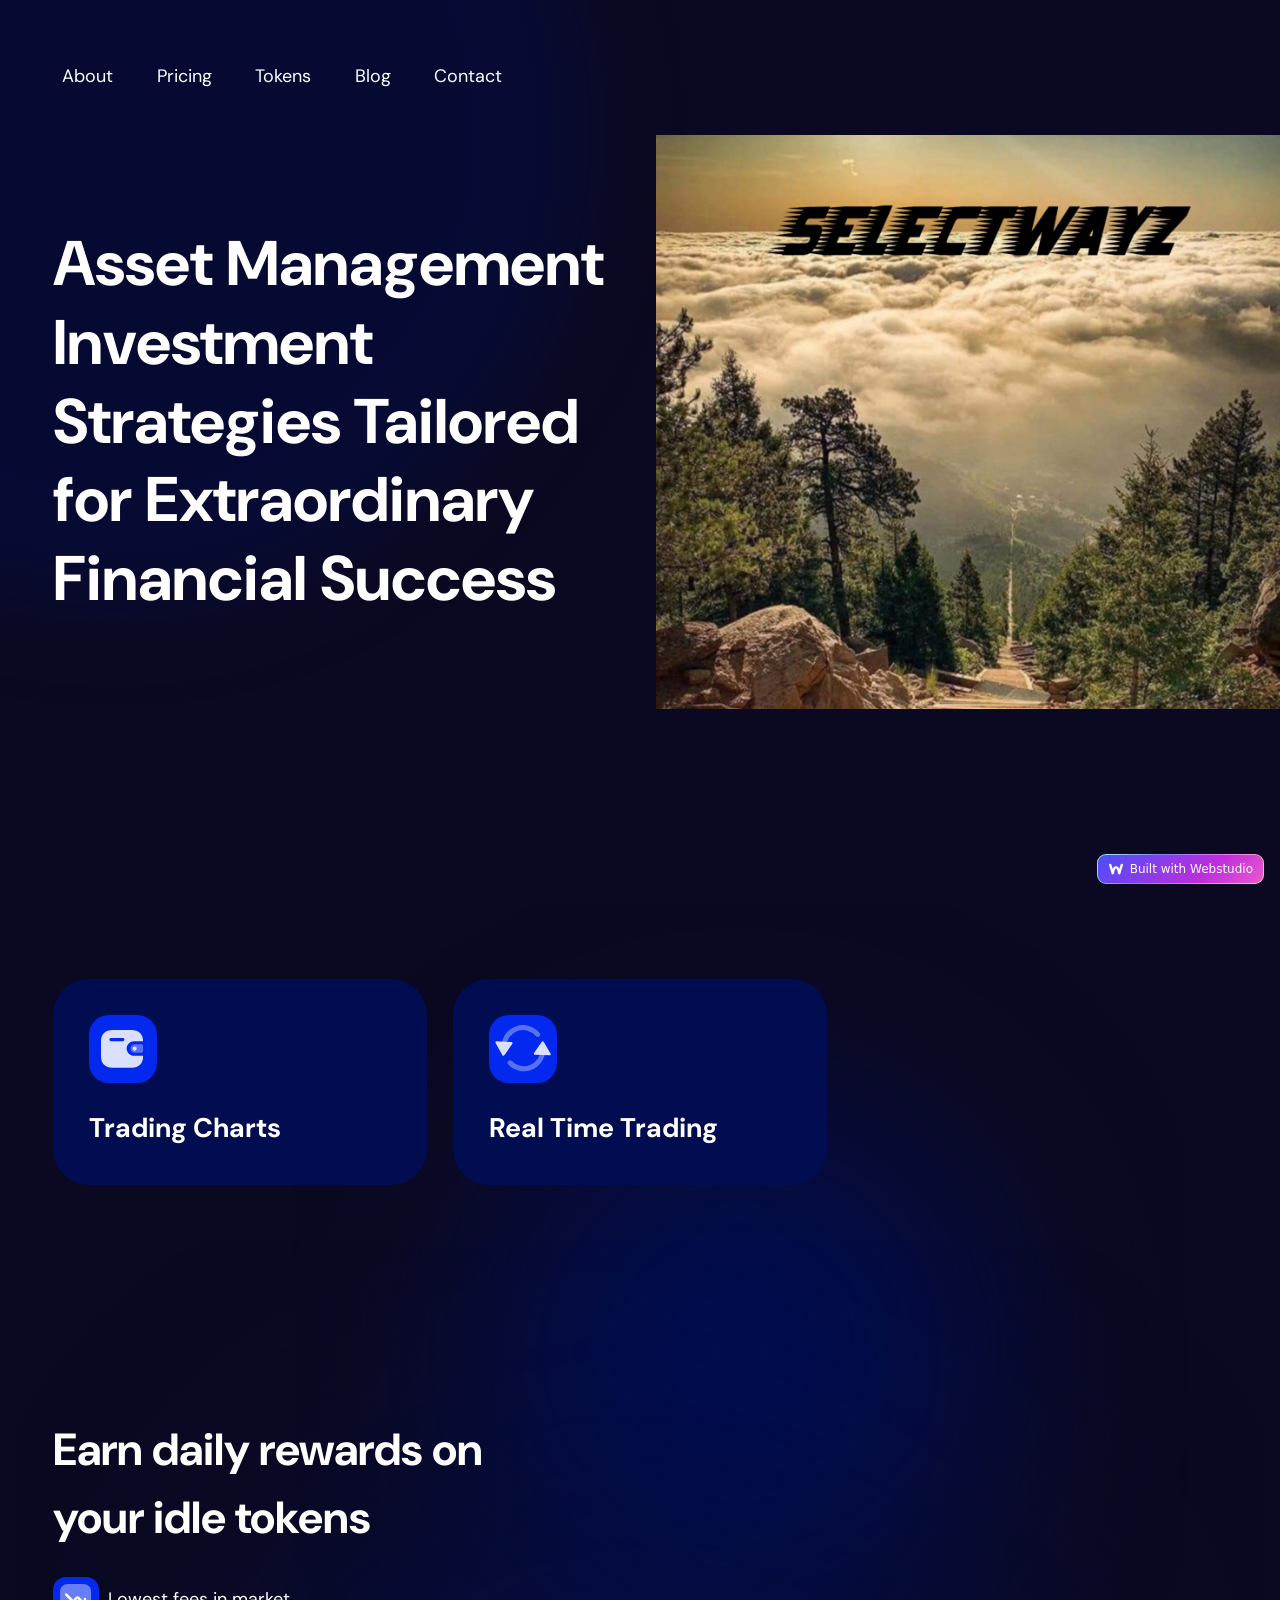
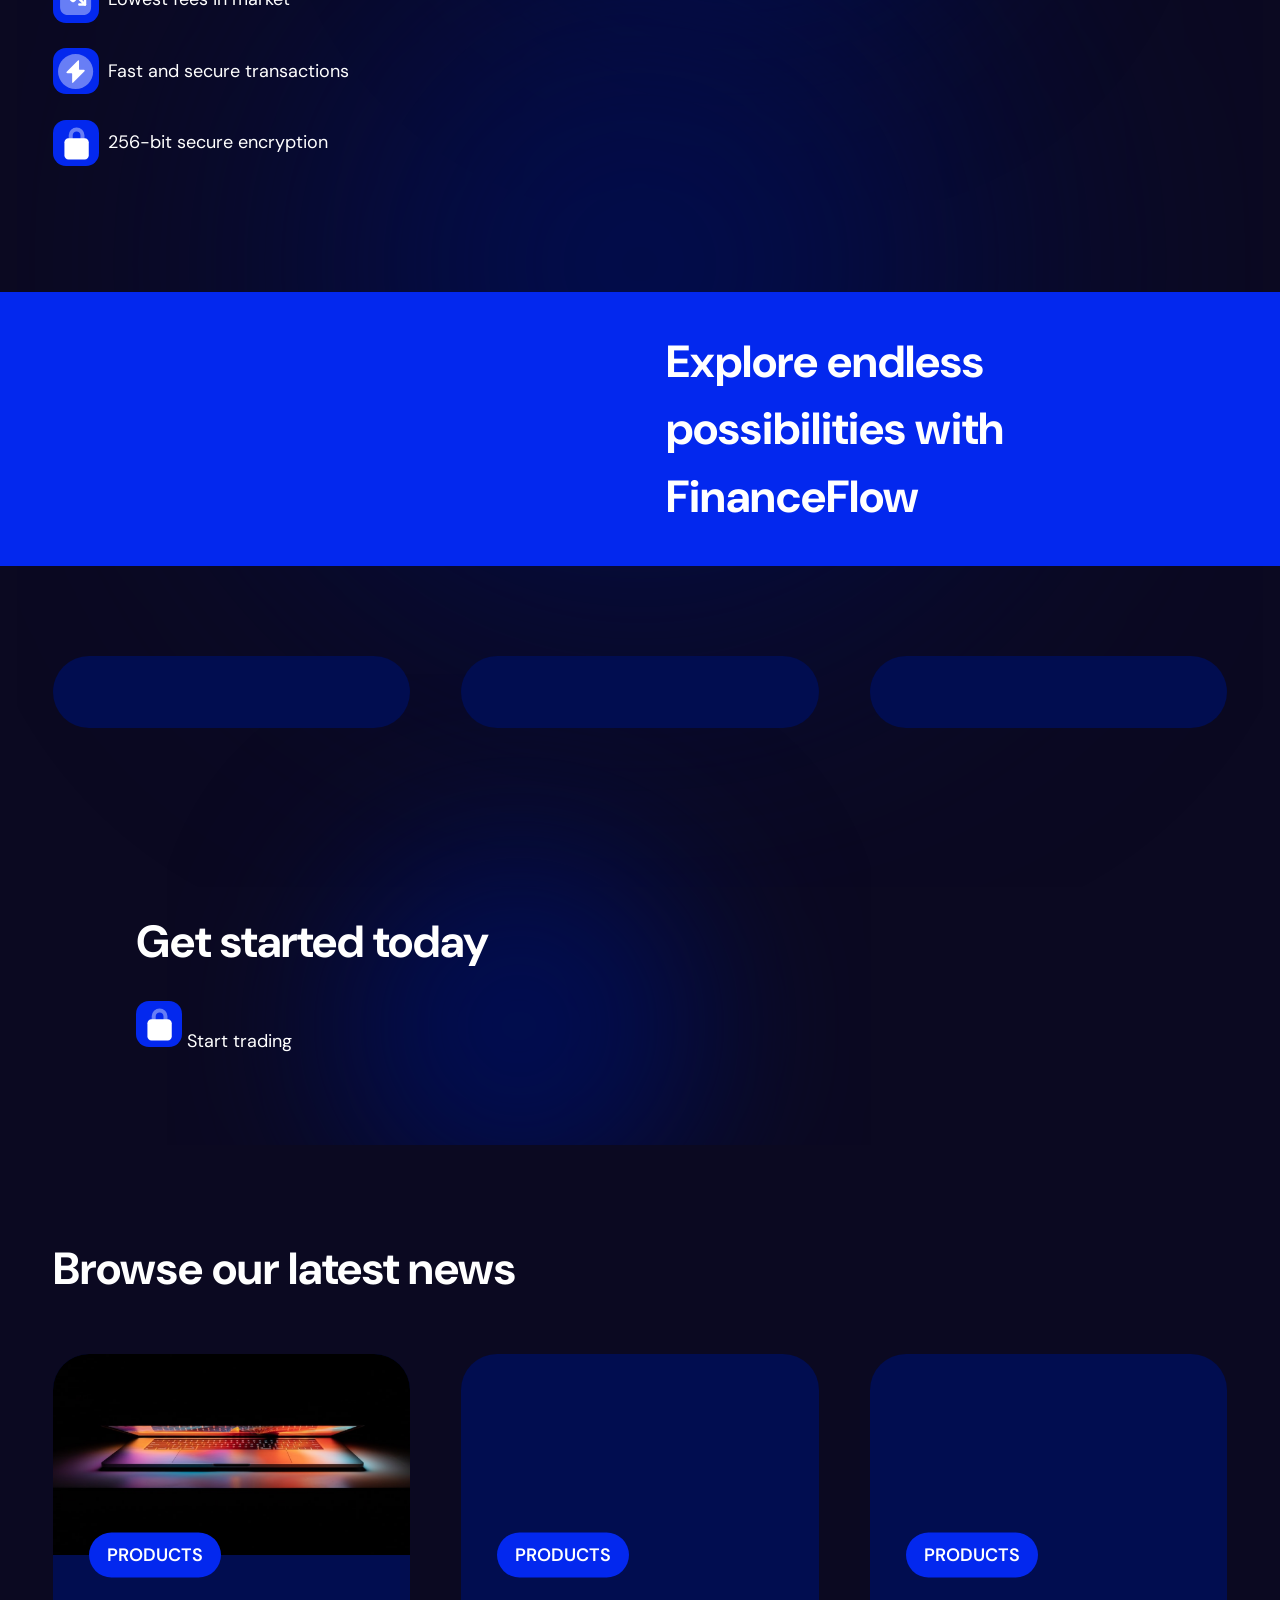
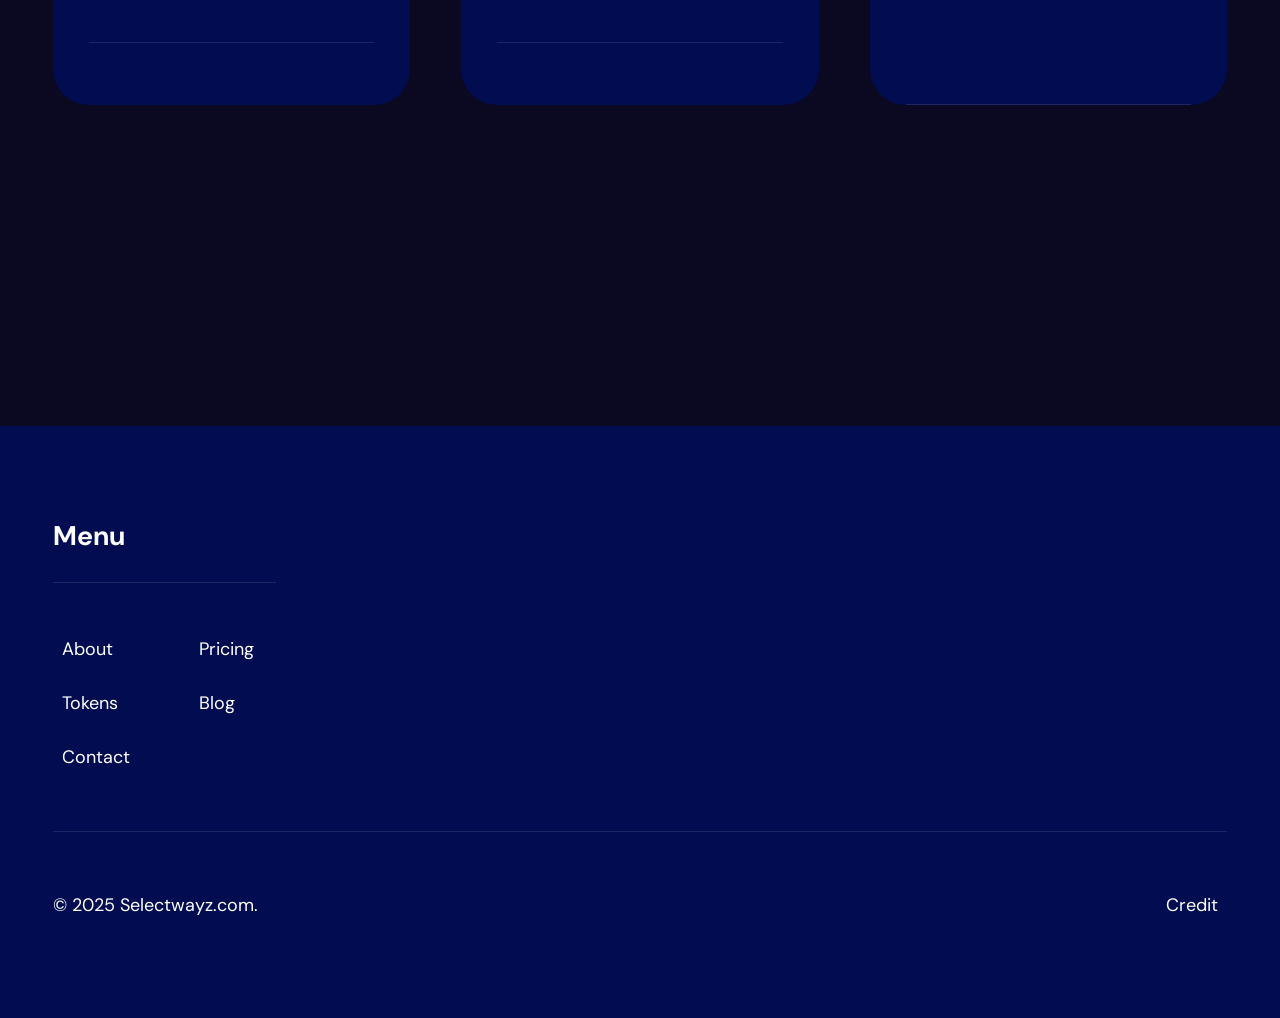
==== index.html @ 15d9f874 "Add files via upload" ====
<!DOCTYPE html>
<html lang="en-US" data-ws-project="11286df6-979b-40f0-b985-33f8c561d238" data-ws-last-published="2025-09-09T21:58:08.288Z"><head><link rel="stylesheet" type="text/css" href="/assets/static/app_generated_index-6937cd5a.BiU6qYso.css"><meta charSet="UTF-8"/><meta name="viewport" content="width=device-width,initial-scale=1"/><meta property="og:url" content="https://url/"/><title>Home</title><meta property="og:title" content="Home"/><meta name="description" content="Lorem ipsum dolor sit amet, consectetur adipiscing elit. Fugiat nulla suspendisse tortor aenean dis placerat."/><meta property="og:description" content="Lorem ipsum dolor sit amet, consectetur adipiscing elit. Fugiat nulla suspendisse tortor aenean dis placerat."/><meta property="og:type" content="website"/><meta property="og:image"/><meta property="twitter:card" content="summary_large_image"/><link rel="icon" href="/assets/logo_r1qaJQiri6sK3rPyq-Sar.svg"/><link rel="preload" href="/assets/DMSans-VariableFont_opsz_wght__6AYEf42h6baL3cdAc77f.ttf" as="font" crossorigin="anonymous"/><link rel="preload" href="/assets/Group_kCTIep--Fowuzx8m9sVEU.svg" as="image"/><link rel="preload" href="/assets/bg-top-left_iDPdUzP3CXomJM1M8FrN6.svg" as="image"/></head><body class="w-body"><div class="w-box c1yh769p cnu4kgu crv1a4t cbrrmm8 cuo9dm5 c5egcmi c1xzir7e"><div style="display:contents"><div style="display:contents"><div class="w-html-embed"><style>
  /* So we don't need to add a token to every paragraph to remove margin. */
  p {
    margin: 0;
  }

  li::marker {
    color: var(--foreground-accent);
  }
</style></div><div class="w-html-embed"><style>
:root {
  --ani-duration: var(--duration-default, .2s);
  --ani-delay: 0s;
  --ani-slide-offset: 20%;
  --ani-zoom-in-scale: 1;
  --ani-zoom-out-scale: .85;
  --ani-flip-rotate: 30deg;
  --ani-easing: var(--easing-default, ease);
  --ani-fill-mode: forwards;
}
[data-ani]:not([data-ani-children]),[data-ani-children]:not([data-ani-progress])>*{animation-duration:var(--ani-duration);animation-delay:var(--ani-delay);animation-timing-function:var(--ani-easing);animation-fill-mode:var(--ani-fill-mode);opacity:0}[data-ani-progress]:not([data-ani-children]),[data-ani-children]:not([data-ani])>*{transition-property:opacity,transform;transition-duration:var(--ani-duration);transition-timing-function:var(--ani-easing);opacity:0}
@keyframes fadeIn{from{opacity:0}
to{opacity:1}}
@keyframes fadeOut{from{opacity:1}
to{opacity:0}}[data-ani-children][data-ani='fade']>.in,[data-ani='fade']:where(.in:not([data-state]),[data-state$='open'],[data-state='active']){animation-name:fadeIn}[data-ani-children][data-ani='fade']>.out,[data-ani='fade']:where(.out:not([data-state]),[data-state='closed'],[data-state='inactive']){animation-name:fadeOut}
@keyframes slideIn{from{opacity:0;translate:var(--ani-slide-transform)}
to{opacity:1;translate:none}}
@keyframes slideOut{from{opacity:1;translate:none}
to{opacity:0;translate:var(--ani-slide-transform)}}[data-ani-children][data-ani|='slide']>.in,[data-ani|='slide']:where(.in:not([data-state]),[data-state$='open'],[data-state='active']){animation-name:slideIn}[data-ani-children][data-ani|='slide']>.out,[data-ani|='slide']:where(.out:not([data-state]),[data-state='closed'],[data-state='inactive']){animation-name:slideOut}[data-ani='slide-up']{--ani-slide-transform:0 var(--ani-slide-offset)}[data-ani='slide-down']{--ani-slide-transform:0 calc(-1*var(--ani-slide-offset))}[data-ani='slide-left']{--ani-slide-transform:var(--ani-slide-offset)}[data-ani='slide-right']{--ani-slide-transform:calc(-1*var(--ani-slide-offset))}
@keyframes zoomIn{from{opacity:0;scale:var(--ani-zoom-out-scale)}
to{opacity:1;scale:1}}
@keyframes zoomOut{from{opacity:1;scale:1}
to{opacity:0;scale:var(--ani-zoom-in-scale)}}[data-ani-children][data-ani='zoom']>.in,[data-ani|='zoom']:where(.in:not([data-state]),[data-state$='open'],[data-state='active']){animation-name:zoomIn}[data-ani-children][data-ani='zoom']>.out,[data-ani|='zoom']:where(.out:not([data-state]),[data-state='closed'],[data-state='inactive']){animation-name:zoomOut}[data-ani-children][data-ani-progress='zoom']>*,[data-ani-progress='zoom']:not([data-ani-children]){transform:scale(var(--ani-zoom-out-scale))}
@keyframes flipInY{from{rotate:y var(--ani-flip-rotate);perspective:2000px;opacity:0}
to{rotate:y 0;opacity:1}}
@keyframes flipOutY{from{rotate:y 0;opacity:1}
to{perspective:2000px;rotate:y var(--ani-flip-rotate);opacity:0}}
@keyframes flipInX{from{perspective:2000px;rotate:x var(--ani-flip-rotate);opacity:0}
to{rotate:x 0;opacity:1}}
@keyframes flipOutX{from{rotate:x 0;opacity:1}
to{perspective:2000px;rotate:x var(--ani-flip-rotate);opacity:0}}[data-ani-children][data-ani='flip-y']>.in,[data-ani='flip-y']:where(.in:not([data-state]),[data-state$='open'],[data-state='active']){animation-name:flipInY}[data-ani-children][data-ani='flip-x']>.in,[data-ani='flip-x']:where(.in:not([data-state]),[data-state$='open'],[data-state='active']){animation-name:flipInX}[data-ani-children][data-ani='flip-y']>.out,[data-ani='flip-y']:where(.out:not([data-state]),[data-state='closed'],[data-state='inactive']){animation-name:flipOutY}[data-ani-children][data-ani='flip-x']>.out,[data-ani='flip-x']:where(.out:not([data-state]),[data-state='closed'],[data-state='inactive']){animation-name:flipOutX}
@keyframes expandDown{from{height:0}
to{height:var(--newHeight)}}
@keyframes expandUp{from{height:var(--newHeight)}
to{height:0}}[data-ani='expand'],[data-ani='expand'][data-state='open'],[data-ani='expand'].in{--newHeight:var(--custom-height,var(--radix-accordion-content-height,var(--radix-collapsible-content-height,100%)));overflow:hidden;opacity:1}[data-ani-children][data-ani='expand']>.in,[data-ani='expand']:where(.in:not([data-state]),[data-state$='open'],[data-state='active']){animation:expandDown var(--ani-duration)var(--ani-easing)}[data-ani-children][data-ani='expand']>.out,[data-ani='expand']:where(.out:not([data-state]),[data-state='closed'],[data-state='inactive']){animation:expandUp var(--ani-duration)var(--ani-easing)}
@media(prefers-reduced-motion:reduce){[data-ani]:not([data-ani-children]),[data-ani-progress]:not([data-ani-children]),[data-ani-children]>*{opacity:1;transform:none;animation:none;rotate:none;scale:none;translate:none}}
</style></div><header class="w-box c1357293 c9jnjeu czr2pxy c155uc7w cry9bxc c1lxiyww c1qyy4dh c18v2pa2 c1z0l37u c1ml0hr7 c15hexcm"><div class="w-box cry9bxc c1qyy4dh c1wt8a7g c1s46o9r cdczzub c16a1k66 c1ksohct"><div style="display:contents"><div style="display:contents"></div></div><nav class="w-box cc3dq2t"><div style="display:contents"><div style="display:contents"><ul class="w-list c34dwh1 c1y6imu0 c1cn3fw9 cry9bxc c1z0l37u c1ml0hr7 c1e2b3ev ctf8nym c3v2c40 c174sw29 c1rstvfo c10x096o c1565yj9 c1cpmdss"><li class="w-list-item"><a href="/about" class="w-link cnrz8fp csru8nn ch11gwv c1md20bl c1e892th c1qyy4dh ct02u4h c1e7helk c1l0vha7 csyy8v5 c1bc2i7x c17r8x7j c135vpv5 c1knsirz cl60rel c1ib9cr2 c12mjb61 c16ndgv7 c1tplt1u">About</a></li><li class="w-list-item"><a href="/pricing" class="w-link cnrz8fp csru8nn ch11gwv c1md20bl c1e892th c1qyy4dh ct02u4h c1e7helk c1l0vha7 csyy8v5 c1bc2i7x c17r8x7j c135vpv5 c1knsirz cl60rel c1ib9cr2 c12mjb61 c16ndgv7 c1tplt1u">Pricing</a></li><li class="w-list-item"><a href="/tokens" class="w-link cnrz8fp csru8nn ch11gwv c1md20bl c1e892th c1qyy4dh ct02u4h c1e7helk c1l0vha7 csyy8v5 c1bc2i7x c17r8x7j c135vpv5 c1knsirz cl60rel c1ib9cr2 c12mjb61 c16ndgv7 c1tplt1u">Tokens</a></li><li class="w-list-item"><a href="/blog" class="w-link cnrz8fp csru8nn ch11gwv c1md20bl c1e892th c1qyy4dh ct02u4h c1e7helk c1l0vha7 csyy8v5 c1bc2i7x c17r8x7j c135vpv5 c1knsirz cl60rel c1ib9cr2 c12mjb61 c16ndgv7 c1tplt1u">Blog</a></li><li class="w-list-item"><a href="/contact" class="w-link cnrz8fp csru8nn ch11gwv c1md20bl c1e892th c1qyy4dh ct02u4h c1e7helk c1l0vha7 csyy8v5 c1bc2i7x c17r8x7j c135vpv5 c1knsirz cl60rel c1ib9cr2 c12mjb61 c16ndgv7 c1tplt1u">Contact</a></li></ul></div></div></nav></div></header></div></div><main class="w-box"><section class="w-box cna0hdz c1mzb2kd cdtylqg chmjof8 cavd3zn"><div class="w-box c1357293 c9jnjeu c11gzs80 c1fd0kk1 czr2pxy c155uc7w copqmak c1lfjoq7 c1vrexag c1wt8a7g ceu66s9 c1cdc69r c109i5bh co2qwzx cavd3zn cx6c9kw c174sw29 cvf6exy"><img alt="" width="1474" height="1474" src="/assets/selectwayz_geBzMLE6SqhxD-SrnuSrl.png" class="w-image cdwd3jx c1u3iqu9 coipioj c7uhlu c7oq1d0 cuf9c1i c1o373d6 c1gjpn04 c1dnch4g c1482uel cqtg27u" sizes="100vw" srcSet="/assets/selectwayz_geBzMLE6SqhxD-SrnuSrl.png 16w, /assets/selectwayz_geBzMLE6SqhxD-SrnuSrl.png 32w, /assets/selectwayz_geBzMLE6SqhxD-SrnuSrl.png 48w, /assets/selectwayz_geBzMLE6SqhxD-SrnuSrl.png 64w, /assets/selectwayz_geBzMLE6SqhxD-SrnuSrl.png 96w, /assets/selectwayz_geBzMLE6SqhxD-SrnuSrl.png 128w, /assets/selectwayz_geBzMLE6SqhxD-SrnuSrl.png 256w, /assets/selectwayz_geBzMLE6SqhxD-SrnuSrl.png 384w, /assets/selectwayz_geBzMLE6SqhxD-SrnuSrl.png 640w, /assets/selectwayz_geBzMLE6SqhxD-SrnuSrl.png 750w, /assets/selectwayz_geBzMLE6SqhxD-SrnuSrl.png 828w, /assets/selectwayz_geBzMLE6SqhxD-SrnuSrl.png 1080w, /assets/selectwayz_geBzMLE6SqhxD-SrnuSrl.png 1200w, /assets/selectwayz_geBzMLE6SqhxD-SrnuSrl.png 1920w, /assets/selectwayz_geBzMLE6SqhxD-SrnuSrl.png 2048w, /assets/selectwayz_geBzMLE6SqhxD-SrnuSrl.png 3840w" decoding="async" loading="lazy"/><div class="w-box cry9bxc c1lfjoq7 c1s46o9r cdczzub c16xs6ny ct02u4h"><div class="w-box cry9bxc c1lfjoq7 c1z0l37u c1ml0hr7"><h1 class="w-heading c11nr3ex c11dowh9 c32myit cwrra4i cg5i74l c10r87ok c1dhz37v c141ap1f">Asset Management Investment Strategies Tailored for Extraordinary Financial Success</h1></div></div><div class="w-box"></div></div></section><section class="w-box cna0hdz c1mzb2kd"></section><section class="w-box cna0hdz c1mzb2kd"><div class="w-box c1357293 c9jnjeu c11gzs80 c1fd0kk1 czr2pxy c155uc7w cry9bxc c1lfjoq7 c1778y6x c1wt8a7g c1s46o9r cdczzub cavd3zn"><img alt="" width="1282" height="1282" src="/assets/bg-circle-full-dark_4JkvxuV5WnVfe1KJdFZA7.svg" class="w-image cdwd3jx c5xg3qf c19enfhc c1u3iqu9 cz3mbmv c1o373d6 c1dnch4g cfk9cie c1482uel cqtg27u" sizes="100vw" srcSet="/assets/bg-circle-full-dark_4JkvxuV5WnVfe1KJdFZA7.svg 16w, /assets/bg-circle-full-dark_4JkvxuV5WnVfe1KJdFZA7.svg 32w, /assets/bg-circle-full-dark_4JkvxuV5WnVfe1KJdFZA7.svg 48w, /assets/bg-circle-full-dark_4JkvxuV5WnVfe1KJdFZA7.svg 64w, /assets/bg-circle-full-dark_4JkvxuV5WnVfe1KJdFZA7.svg 96w, /assets/bg-circle-full-dark_4JkvxuV5WnVfe1KJdFZA7.svg 128w, /assets/bg-circle-full-dark_4JkvxuV5WnVfe1KJdFZA7.svg 256w, /assets/bg-circle-full-dark_4JkvxuV5WnVfe1KJdFZA7.svg 384w, /assets/bg-circle-full-dark_4JkvxuV5WnVfe1KJdFZA7.svg 640w, /assets/bg-circle-full-dark_4JkvxuV5WnVfe1KJdFZA7.svg 750w, /assets/bg-circle-full-dark_4JkvxuV5WnVfe1KJdFZA7.svg 828w, /assets/bg-circle-full-dark_4JkvxuV5WnVfe1KJdFZA7.svg 1080w, /assets/bg-circle-full-dark_4JkvxuV5WnVfe1KJdFZA7.svg 1200w, /assets/bg-circle-full-dark_4JkvxuV5WnVfe1KJdFZA7.svg 1920w, /assets/bg-circle-full-dark_4JkvxuV5WnVfe1KJdFZA7.svg 2048w, /assets/bg-circle-full-dark_4JkvxuV5WnVfe1KJdFZA7.svg 3840w" decoding="async" loading="lazy"/><div class="w-box copqmak c10zkoym cejtdrx co2qwzx c1vrexag ct8c5y2 cx6c9kw c174sw29 c1ciuywf"><div class="w-box cry9bxc c1lfjoq7 c18v2pa2 c1z0l37u c1ml0hr7 cgl7u82 crlid6h caoqbwa c1aguln c1trky77 c15hexcm"><div class="w-box cry9bxc c1lfjoq7 c1z0l37u c1ml0hr7"><div class="w-html-embed"><svg width="68" height="68" viewBox="0 0 68 68" fill="none" xmlns="http://www.w3.org/2000/svg">
<rect width="68" height="68" rx="20" fill="#0328EE"></rect>
<g opacity="0.84992" clip-path="url(#clip0_2_543)">
<path fill-rule="evenodd" clip-rule="evenodd" d="M54.0855 26.1618H45.173C41.0255 26.1691 37.6655 29.4375 37.658 33.472C37.6524 37.5156 41.0161 40.7985 45.173 40.804H54.093V41.4464C54.093 48.5 49.807 52.6709 42.5539 52.6709H23.541C16.286 52.6709 12 48.5 12 41.4464V26.0836C12 19.03 16.286 14.8754 23.541 14.8754H42.5464C49.7995 14.8754 54.0855 19.03 54.0855 26.0836V26.1618ZM21.9751 26.1454H33.8454H33.8528H33.8678C34.7565 26.1418 35.4748 25.4374 35.4711 24.5712C35.4673 23.7068 34.7414 23.008 33.8528 23.0116H21.9751C21.0921 23.0153 20.3756 23.7123 20.3719 24.5731C20.3681 25.4374 21.0865 26.1418 21.9751 26.1454Z" fill="white"></path>
<path opacity="0.4" d="M41.5438 34.3961C41.984 36.3934 43.7392 37.7986 45.7431 37.7621H52.583C53.4167 37.7621 54.0931 37.0732 54.0931 36.2216V30.906C54.0912 30.0563 53.4167 29.3656 52.583 29.3638H45.582C43.3026 29.3711 41.4616 31.2587 41.4652 33.5848C41.4652 33.8572 41.492 34.1294 41.5438 34.3961Z" fill="white"></path>
<path d="M45.6742 35.6629C46.8365 35.6629 47.7788 34.7228 47.7788 33.5631C47.7788 32.4035 46.8365 31.4634 45.6742 31.4634C44.5118 31.4634 43.5695 32.4035 43.5695 33.5631C43.5695 34.7228 44.5118 35.6629 45.6742 35.6629Z" fill="white"></path>
</g>
<defs>
<clipPath id="clip0_2_543">
<rect width="43" height="39" fill="white" transform="translate(12 14)"></rect>
</clipPath>
</defs>
</svg>
</div><h3 class="w-heading cuoke4w c11dowh9 c32myit cwrra4i c12y6bqh">Trading Charts</h3></div></div><div class="w-box cry9bxc c1lfjoq7 c18v2pa2 c1z0l37u c1ml0hr7 cgl7u82 crlid6h caoqbwa c1aguln c1trky77 c15hexcm"><div class="w-box cry9bxc c1lfjoq7 c1z0l37u c1ml0hr7"><div class="w-html-embed"><svg width="68" height="68" viewBox="0 0 68 68" fill="none" xmlns="http://www.w3.org/2000/svg">
<rect width="68" height="68" rx="20" fill="#0328EE"></rect>
<g opacity="0.84992">
<path d="M48.6973 19.5031C46.2007 16.491 42.8316 14.3197 39.05 13.2855C35.2685 12.2514 31.2586 12.4048 27.5677 13.7249C23.877 15.045 20.6851 17.4674 18.4278 20.6614C16.1705 23.8556 14.9579 27.6656 14.9554 31.5716V36.7537" stroke="white" stroke-opacity="0.4" stroke-width="4.92496" stroke-linecap="round" stroke-linejoin="round"></path>
<path d="M21.0117 47.7568C23.6299 50.5201 27.0206 52.4369 30.7448 53.259C34.4691 54.0811 38.3554 53.7707 41.9005 52.368C45.4455 50.9651 48.4862 48.5346 50.6288 45.3911C52.7713 42.2475 53.9172 38.5357 53.9178 34.7361V31.286" stroke="white" stroke-opacity="0.4" stroke-width="4.92496" stroke-linecap="round" stroke-linejoin="round"></path>
<path d="M23.5805 28.2664C23.5696 28.4742 23.5007 28.676 23.3779 28.8512L15.3067 40.2401C15.0841 40.5529 14.7176 40.7317 14.3332 40.7116C13.9487 40.6916 13.603 40.4755 13.4144 40.1413L6.58263 27.9744C6.38463 27.6204 6.39402 27.1863 6.61085 26.8419C6.82627 26.496 7.21182 26.2958 7.61858 26.3171L22.5215 27.095C22.9283 27.1163 23.2908 27.3554 23.4687 27.7219C23.5537 27.8945 23.5902 28.0824 23.5805 28.2664Z" fill="white"></path>
<path d="M44.8516 38.6356C44.8588 38.4304 44.9233 38.2301 45.0414 38.0553L52.8076 26.6804C53.0219 26.3679 53.3804 26.1852 53.7599 26.1984C54.1396 26.2116 54.4844 26.4187 54.6762 26.7453L61.6269 38.6321C61.8284 38.9781 61.8267 39.4065 61.6186 39.75C61.4121 40.095 61.0352 40.299 60.6335 40.285L45.9167 39.7731C45.515 39.7592 45.1532 39.5294 44.9714 39.1709C44.8845 39.0021 44.8452 38.8173 44.8516 38.6356Z" fill="white"></path>
</g>
</svg>
</div><h3 class="w-heading cuoke4w c11dowh9 c32myit cwrra4i c12y6bqh">Real Time Trading</h3></div></div></div><div style="display:block"></div></div></section><section class="w-box cna0hdz c1mzb2kd"><div class="w-box c1357293 c9jnjeu c11gzs80 c1fd0kk1 czr2pxy c155uc7w copqmak c1lfjoq7 c1qyy4dh c1wt8a7g cxjshtx c1cdc69r c1f64byh cstj0zg cavd3zn cx6c9kw c174sw29"><img alt="&quot;&quot;" width="1282" height="1282" src="/assets/bg-circle-full-dark_4JkvxuV5WnVfe1KJdFZA7.svg" class="w-image cdwd3jx c3qqn98 c1u3iqu9 cc3dq2t" sizes="100vw" srcSet="/assets/bg-circle-full-dark_4JkvxuV5WnVfe1KJdFZA7.svg 16w, /assets/bg-circle-full-dark_4JkvxuV5WnVfe1KJdFZA7.svg 32w, /assets/bg-circle-full-dark_4JkvxuV5WnVfe1KJdFZA7.svg 48w, /assets/bg-circle-full-dark_4JkvxuV5WnVfe1KJdFZA7.svg 64w, /assets/bg-circle-full-dark_4JkvxuV5WnVfe1KJdFZA7.svg 96w, /assets/bg-circle-full-dark_4JkvxuV5WnVfe1KJdFZA7.svg 128w, /assets/bg-circle-full-dark_4JkvxuV5WnVfe1KJdFZA7.svg 256w, /assets/bg-circle-full-dark_4JkvxuV5WnVfe1KJdFZA7.svg 384w, /assets/bg-circle-full-dark_4JkvxuV5WnVfe1KJdFZA7.svg 640w, /assets/bg-circle-full-dark_4JkvxuV5WnVfe1KJdFZA7.svg 750w, /assets/bg-circle-full-dark_4JkvxuV5WnVfe1KJdFZA7.svg 828w, /assets/bg-circle-full-dark_4JkvxuV5WnVfe1KJdFZA7.svg 1080w, /assets/bg-circle-full-dark_4JkvxuV5WnVfe1KJdFZA7.svg 1200w, /assets/bg-circle-full-dark_4JkvxuV5WnVfe1KJdFZA7.svg 1920w, /assets/bg-circle-full-dark_4JkvxuV5WnVfe1KJdFZA7.svg 2048w, /assets/bg-circle-full-dark_4JkvxuV5WnVfe1KJdFZA7.svg 3840w" decoding="async" loading="lazy"/><div class="w-box cry9bxc c1lfjoq7 c1z0l37u c1ml0hr7"><h2 class="w-heading c1dxq9cf c11dowh9 c32myit cwrra4i c12y6bqh">Earn daily rewards on your idle tokens</h2><div class="w-box cejtdrx cry9bxc c1lfjoq7 c10zkoym ct8c5y2"><div class="w-box cry9bxc c1qyy4dh c1wt8a7g cn6056e c1117wcl"><div class="w-html-embed"><svg width="46" height="46" viewBox="0 0 46 46" fill="none" xmlns="http://www.w3.org/2000/svg">
<rect width="46" height="46" rx="13" fill="#0328EE"></rect>
<g clip-path="url(#clip0_2_579)">
<path opacity="0.4" d="M29.8492 7H15.3484C10.0641 7 7.07007 9.99399 7.07007 15.2783V29.7654C7.07007 35.0497 10.0641 38.0437 15.3484 38.0437H29.8492C35.1336 38.0437 38.1138 35.0497 38.1138 29.7654V15.2783C38.1138 9.99399 35.1336 7 29.8492 7Z" fill="white"></path>
<path d="M31.9976 21.8948V27.5382H26.3542" stroke="white" stroke-width="2.5" stroke-linecap="round" stroke-linejoin="round"></path>
<path d="M31.9976 27.5381L25.3601 20.9006C25.2436 20.7841 25.1054 20.6916 24.9532 20.6285C24.801 20.5655 24.6378 20.533 24.4731 20.533C24.3083 20.533 24.1452 20.5655 23.993 20.6285C23.8407 20.6916 23.7025 20.7841 23.586 20.9006L20.9708 23.5158C20.8543 23.6323 20.7161 23.7248 20.5639 23.7878C20.4117 23.8509 20.2485 23.8834 20.0838 23.8834C19.919 23.8834 19.7559 23.8509 19.6037 23.7878C19.4514 23.7248 19.3132 23.6323 19.1967 23.5158L13.1863 17.5054" stroke="white" stroke-width="2.5" stroke-linecap="round" stroke-linejoin="round"></path>
</g>
<defs>
<clipPath id="clip0_2_579">
<rect width="32" height="32" fill="white" transform="translate(7 7)"></rect>
</clipPath>
</defs>
</svg>
</div><p class="w-paragraph">Lowest fees in market</p></div><div class="w-box cry9bxc c1qyy4dh c1wt8a7g cn6056e c1117wcl"><div class="w-html-embed"><svg width="46" height="46" viewBox="0 0 46 46" fill="none" xmlns="http://www.w3.org/2000/svg">
<rect width="46" height="46" rx="13" fill="#0328EE"></rect>
<g clip-path="url(#clip0_2_587)">
<path d="M22.5917 41.1133C32.3073 41.1133 40.1834 33.2373 40.1834 23.5216C40.1834 13.806 32.3073 5.92993 22.5917 5.92993C12.8761 5.92993 5 13.806 5 23.5216C5 33.2373 12.8761 41.1133 22.5917 41.1133Z" fill="white" fill-opacity="0.4"></path>
<path d="M26.0348 12.658C26.0348 12.2125 25.4962 11.9895 25.1813 12.3044L13.711 23.7747C13.5906 23.8953 13.5086 24.0488 13.4754 24.216C13.4422 24.3831 13.4593 24.5564 13.5244 24.7138C13.5896 24.8713 13.7 25.0059 13.8417 25.1006C13.9833 25.1954 14.1499 25.246 14.3203 25.2462H18.6487C18.9248 25.2462 19.1487 25.4701 19.1487 25.7462V34.3856C19.1487 34.831 19.6872 35.0541 20.0022 34.7391L31.4725 23.2689C31.5929 23.1483 31.6749 22.9947 31.7081 22.8276C31.7413 22.6604 31.7242 22.4872 31.659 22.3297C31.5938 22.1723 31.4834 22.0377 31.3418 21.9429C31.2001 21.8482 31.0336 21.7975 30.8632 21.7974H26.5348C26.2587 21.7974 26.0348 21.5735 26.0348 21.2974V12.658Z" fill="white"></path>
</g>
<defs>
<clipPath id="clip0_2_587">
<rect width="36" height="37" fill="white" transform="translate(5 5)"></rect>
</clipPath>
</defs>
</svg>
</div><p class="w-paragraph">Fast and secure transactions</p></div><div class="w-box cry9bxc c1qyy4dh c1wt8a7g cn6056e c1117wcl"><div class="w-html-embed"><svg width="46" height="46" viewBox="0 0 46 46" fill="none" xmlns="http://www.w3.org/2000/svg">
<rect width="46" height="46" rx="13" fill="#0328EE"></rect>
<g clip-path="url(#clip0_2_594)">
<path d="M17.7086 19.5681V15.3489C17.7086 13.7823 18.3285 12.2799 19.4318 11.1722C20.5351 10.0645 22.0315 9.44214 23.5919 9.44214C25.1522 9.44214 26.6486 10.0645 27.7519 11.1722C28.8553 12.2799 29.4751 13.7823 29.4751 15.3489V19.5681" stroke="white" stroke-opacity="0.4" stroke-width="4" stroke-linecap="round" stroke-linejoin="round"></path>
<path d="M31.758 18.2656H15.4258C13.2166 18.2656 11.4258 20.0565 11.4258 22.2656V35.6012C11.4258 37.8104 13.2166 39.6012 15.4258 39.6012H31.758C33.9671 39.6012 35.758 37.8104 35.758 35.6012V22.2656C35.758 20.0565 33.9671 18.2656 31.758 18.2656Z" fill="white"></path>
</g>
<defs>
<clipPath id="clip0_2_594">
<rect width="25" height="33" fill="white" transform="translate(11 7)"></rect>
</clipPath>
</defs>
</svg>
</div><p class="w-paragraph">256-bit secure encryption</p></div></div></div></div></section><section class="w-box cz4drm4 c1qwo2kv"><div class="w-box c1357293 c9jnjeu c11gzs80 c1fd0kk1 czr2pxy c155uc7w copqmak c1lfjoq7 c1qyy4dh c1wt8a7g c1s46o9r c1cdc69r cevxs5e cstj0zg cavd3zn cx6c9kw c13vvg1g cmoe9jo c1obig1w"><div class="w-box cavd3zn cz3uemc czr2pxy c1bkqfhr"></div><div class="w-box cry9bxc c1lfjoq7 c1z0l37u c1ml0hr7 cdsjpcc ca97va1 ctl2oms"><h2 class="w-heading c1dxq9cf c11dowh9 c32myit cwrra4i c12y6bqh">Explore endless possibilities with FinanceFlow</h2></div></div></section><section class="w-box cna0hdz c1mzb2kd"><div class="w-box c1357293 c9jnjeu c11gzs80 c1fd0kk1 czr2pxy c155uc7w cry9bxc c1lfjoq7 c1778y6x c1wt8a7g c1s46o9r cdczzub cavd3zn"><img alt="&quot;&quot;" width="1282" height="1282" src="/assets/bg-circle-full-dark_4JkvxuV5WnVfe1KJdFZA7.svg" class="w-image cdwd3jx ck5o0d5 c1u3iqu9 c18mhbe3 c185cae5" sizes="100vw" srcSet="/assets/bg-circle-full-dark_4JkvxuV5WnVfe1KJdFZA7.svg 16w, /assets/bg-circle-full-dark_4JkvxuV5WnVfe1KJdFZA7.svg 32w, /assets/bg-circle-full-dark_4JkvxuV5WnVfe1KJdFZA7.svg 48w, /assets/bg-circle-full-dark_4JkvxuV5WnVfe1KJdFZA7.svg 64w, /assets/bg-circle-full-dark_4JkvxuV5WnVfe1KJdFZA7.svg 96w, /assets/bg-circle-full-dark_4JkvxuV5WnVfe1KJdFZA7.svg 128w, /assets/bg-circle-full-dark_4JkvxuV5WnVfe1KJdFZA7.svg 256w, /assets/bg-circle-full-dark_4JkvxuV5WnVfe1KJdFZA7.svg 384w, /assets/bg-circle-full-dark_4JkvxuV5WnVfe1KJdFZA7.svg 640w, /assets/bg-circle-full-dark_4JkvxuV5WnVfe1KJdFZA7.svg 750w, /assets/bg-circle-full-dark_4JkvxuV5WnVfe1KJdFZA7.svg 828w, /assets/bg-circle-full-dark_4JkvxuV5WnVfe1KJdFZA7.svg 1080w, /assets/bg-circle-full-dark_4JkvxuV5WnVfe1KJdFZA7.svg 1200w, /assets/bg-circle-full-dark_4JkvxuV5WnVfe1KJdFZA7.svg 1920w, /assets/bg-circle-full-dark_4JkvxuV5WnVfe1KJdFZA7.svg 2048w, /assets/bg-circle-full-dark_4JkvxuV5WnVfe1KJdFZA7.svg 3840w" decoding="async" loading="lazy"/><div class="w-box copqmak c1s46o9r cejtdrx co2qwzx c1vrexag c1cdc69r cx6c9kw c174sw29 c44uyy9"><div class="w-box cry9bxc c1lfjoq7 c18v2pa2 c1z0l37u c1ml0hr7 cgl7u82 crlid6h caoqbwa c1aguln c1trky77 c15hexcm"></div><div class="w-box cry9bxc c1lfjoq7 c18v2pa2 c1z0l37u c1ml0hr7 cgl7u82 crlid6h caoqbwa c1aguln c1trky77 c15hexcm"></div><div class="w-box cry9bxc c1lfjoq7 c18v2pa2 c1z0l37u c1ml0hr7 cgl7u82 crlid6h caoqbwa c1aguln c1trky77 c15hexcm"></div></div></div></section><section class="w-box cna0hdz c1mzb2kd"><div class="w-box c1357293 c9jnjeu c11gzs80 c1fd0kk1 czr2pxy c155uc7w copqmak c1lfjoq7 c1qyy4dh c1wt8a7g cxjshtx c1cdc69r c1f64byh cstj0zg cx6c9kw c174sw29 cu4c3t1"><div class="w-box cry9bxc c1lfjoq7 c1z0l37u c1ml0hr7"><h2 class="w-heading c1dxq9cf c11dowh9 c32myit cwrra4i c12y6bqh">Get started today</h2><div class="w-box cejtdrx cry9bxc c1lfjoq7 c10zkoym ct8c5y2"><div class="w-box cry9bxc c1qyy4dh c1wt8a7g cn6056e c1117wcl"><p class="w-paragraph"><div class="w-html-embed"><svg width="46" height="46" viewBox="0 0 46 46" fill="none" xmlns="http://www.w3.org/2000/svg">
<rect width="46" height="46" rx="13" fill="#0328EE"></rect>
<g clip-path="url(#clip0_2_594)">
<path d="M17.7086 19.5681V15.3489C17.7086 13.7823 18.3285 12.2799 19.4318 11.1722C20.5351 10.0645 22.0315 9.44214 23.5919 9.44214C25.1522 9.44214 26.6486 10.0645 27.7519 11.1722C28.8553 12.2799 29.4751 13.7823 29.4751 15.3489V19.5681" stroke="white" stroke-opacity="0.4" stroke-width="4" stroke-linecap="round" stroke-linejoin="round"></path>
<path d="M31.758 18.2656H15.4258C13.2166 18.2656 11.4258 20.0565 11.4258 22.2656V35.6012C11.4258 37.8104 13.2166 39.6012 15.4258 39.6012H31.758C33.9671 39.6012 35.758 37.8104 35.758 35.6012V22.2656C35.758 20.0565 33.9671 18.2656 31.758 18.2656Z" fill="white"></path>
</g>
<defs>
<clipPath id="clip0_2_594">
<rect width="25" height="33" fill="white" transform="translate(11 7)"></rect>
</clipPath>
</defs>
</svg>
</div><span class="w-element">Start trading</span></p></div></div></div></div></section><section class="w-box cna0hdz c1mzb2kd c1ns98mi"><div class="w-box c1357293 c9jnjeu c11gzs80 c1fd0kk1 czr2pxy c155uc7w cry9bxc c1lfjoq7 c1778y6x c1wt8a7g c1s46o9r cdczzub"><div class="w-box cry9bxc c1lxiyww c1z0l37u c1ml0hr7 c1qyy4dh c18v2pa2 cuj80l1 cq4dxli czqy8m4 c10x096o c174sw29"><h2 class="w-heading c1dxq9cf c11dowh9 c32myit cwrra4i c12y6bqh">Browse our latest news</h2></div><div class="w-box copqmak c1s46o9r cejtdrx co2qwzx c1vrexag c1cdc69r cx6c9kw c174sw29 c1ciuywf"><a href="/blog/:slug" class="w-link cry9bxc c1lfjoq7 c18v2pa2 c1z0l37u c1ml0hr7 cgl7u82 crlid6h caoqbwa c1aguln c1trky77 cdtylqg chmjof8 c135vpv5 cnrz8fp c1rt687o cd3iwfe c1yhcvvf cwc6hbl c11r52nx cav21ye c1tm2hpp c18knjwi c1mndk66 c1kvaui c16zzo80 crwrm4p cl60rel c8gppyh"><div class="w-box cry9bxc c1lfjoq7 c1z0l37u c1ml0hr7 c16xs6ny c1wt8a7g cavd3zn"><img alt="" width="2396" height="1348" src="/assets/60e4a1e7380756935be7fc46_image-blog-6-crypto-template-p-1600.jpeg_Z5MJhEOOtG46k7eOdICTQ.png" class="w-image" sizes="100vw" srcSet="/assets/60e4a1e7380756935be7fc46_image-blog-6-crypto-template-p-1600.jpeg_Z5MJhEOOtG46k7eOdICTQ.png 16w, /assets/60e4a1e7380756935be7fc46_image-blog-6-crypto-template-p-1600.jpeg_Z5MJhEOOtG46k7eOdICTQ.png 32w, /assets/60e4a1e7380756935be7fc46_image-blog-6-crypto-template-p-1600.jpeg_Z5MJhEOOtG46k7eOdICTQ.png 48w, /assets/60e4a1e7380756935be7fc46_image-blog-6-crypto-template-p-1600.jpeg_Z5MJhEOOtG46k7eOdICTQ.png 64w, /assets/60e4a1e7380756935be7fc46_image-blog-6-crypto-template-p-1600.jpeg_Z5MJhEOOtG46k7eOdICTQ.png 96w, /assets/60e4a1e7380756935be7fc46_image-blog-6-crypto-template-p-1600.jpeg_Z5MJhEOOtG46k7eOdICTQ.png 128w, /assets/60e4a1e7380756935be7fc46_image-blog-6-crypto-template-p-1600.jpeg_Z5MJhEOOtG46k7eOdICTQ.png 256w, /assets/60e4a1e7380756935be7fc46_image-blog-6-crypto-template-p-1600.jpeg_Z5MJhEOOtG46k7eOdICTQ.png 384w, /assets/60e4a1e7380756935be7fc46_image-blog-6-crypto-template-p-1600.jpeg_Z5MJhEOOtG46k7eOdICTQ.png 640w, /assets/60e4a1e7380756935be7fc46_image-blog-6-crypto-template-p-1600.jpeg_Z5MJhEOOtG46k7eOdICTQ.png 750w, /assets/60e4a1e7380756935be7fc46_image-blog-6-crypto-template-p-1600.jpeg_Z5MJhEOOtG46k7eOdICTQ.png 828w, /assets/60e4a1e7380756935be7fc46_image-blog-6-crypto-template-p-1600.jpeg_Z5MJhEOOtG46k7eOdICTQ.png 1080w, /assets/60e4a1e7380756935be7fc46_image-blog-6-crypto-template-p-1600.jpeg_Z5MJhEOOtG46k7eOdICTQ.png 1200w, /assets/60e4a1e7380756935be7fc46_image-blog-6-crypto-template-p-1600.jpeg_Z5MJhEOOtG46k7eOdICTQ.png 1920w, /assets/60e4a1e7380756935be7fc46_image-blog-6-crypto-template-p-1600.jpeg_Z5MJhEOOtG46k7eOdICTQ.png 2048w, /assets/60e4a1e7380756935be7fc46_image-blog-6-crypto-template-p-1600.jpeg_Z5MJhEOOtG46k7eOdICTQ.png 3840w" decoding="async" loading="lazy"/><div class="w-box c1sche0c c1l2989r c1w5x00x c7ycb0a c13u1snz cl7jefz c1sf5l1b cu385pj cvghewe cfzf927 c1noknrj c1cb3y4c co8gpyk c1tme1mb cvy6962 cdwd3jx c1dj4rt4 c1lvkmhk c1d7r856 cd3iwfe c1yhcvvf cwc6hbl c11r52nx c17wqig6">Products</div></div><div class="w-box cry9bxc c1lfjoq7 c1z0l37u c1ml0hr7 c1fd0kk1 c11gzs80 cdsjpcc"></div><hr class="w-separator c2uxojo cblpe2z c32myit cwrra4i cvy6962 c960zyt"/><div class="w-box cry9bxc c1lxiyww c1z0l37u c1ml0hr7 c11gzs80 ca97va1 c1fd0kk1"></div></a><a href="/blog/:slug" class="w-link cry9bxc c1lfjoq7 c18v2pa2 c1z0l37u c1ml0hr7 cgl7u82 crlid6h caoqbwa c1aguln c1trky77 cdtylqg chmjof8 c135vpv5 cnrz8fp c1rt687o cd3iwfe c1yhcvvf cwc6hbl c11r52nx cav21ye c1tm2hpp c18knjwi c1mndk66 c1kvaui c16zzo80 crwrm4p cl60rel c8gppyh"><div class="w-box cry9bxc c1lfjoq7 c1z0l37u c1ml0hr7 c16xs6ny c1wt8a7g cavd3zn"><img alt="Laptop with colorful lighting" width="764" height="430" src="/assets/60e4a1e7380756935be7fc46_image-blog-6-crypto-template-p-800.jpeg_z1jq8McHWeSD0MaqvsfMT.png" class="w-image" sizes="100vw" srcSet="/assets/60e4a1e7380756935be7fc46_image-blog-6-crypto-template-p-800.jpeg_z1jq8McHWeSD0MaqvsfMT.png 16w, /assets/60e4a1e7380756935be7fc46_image-blog-6-crypto-template-p-800.jpeg_z1jq8McHWeSD0MaqvsfMT.png 32w, /assets/60e4a1e7380756935be7fc46_image-blog-6-crypto-template-p-800.jpeg_z1jq8McHWeSD0MaqvsfMT.png 48w, /assets/60e4a1e7380756935be7fc46_image-blog-6-crypto-template-p-800.jpeg_z1jq8McHWeSD0MaqvsfMT.png 64w, /assets/60e4a1e7380756935be7fc46_image-blog-6-crypto-template-p-800.jpeg_z1jq8McHWeSD0MaqvsfMT.png 96w, /assets/60e4a1e7380756935be7fc46_image-blog-6-crypto-template-p-800.jpeg_z1jq8McHWeSD0MaqvsfMT.png 128w, /assets/60e4a1e7380756935be7fc46_image-blog-6-crypto-template-p-800.jpeg_z1jq8McHWeSD0MaqvsfMT.png 256w, /assets/60e4a1e7380756935be7fc46_image-blog-6-crypto-template-p-800.jpeg_z1jq8McHWeSD0MaqvsfMT.png 384w, /assets/60e4a1e7380756935be7fc46_image-blog-6-crypto-template-p-800.jpeg_z1jq8McHWeSD0MaqvsfMT.png 640w, /assets/60e4a1e7380756935be7fc46_image-blog-6-crypto-template-p-800.jpeg_z1jq8McHWeSD0MaqvsfMT.png 750w, /assets/60e4a1e7380756935be7fc46_image-blog-6-crypto-template-p-800.jpeg_z1jq8McHWeSD0MaqvsfMT.png 828w, /assets/60e4a1e7380756935be7fc46_image-blog-6-crypto-template-p-800.jpeg_z1jq8McHWeSD0MaqvsfMT.png 1080w, /assets/60e4a1e7380756935be7fc46_image-blog-6-crypto-template-p-800.jpeg_z1jq8McHWeSD0MaqvsfMT.png 1200w, /assets/60e4a1e7380756935be7fc46_image-blog-6-crypto-template-p-800.jpeg_z1jq8McHWeSD0MaqvsfMT.png 1920w" decoding="async" loading="lazy"/><div class="w-box c1sche0c c1l2989r c1w5x00x c7ycb0a c13u1snz cl7jefz c1sf5l1b cu385pj cvghewe cfzf927 c1noknrj c1cb3y4c co8gpyk c1tme1mb cvy6962 cdwd3jx c1dj4rt4 c1lvkmhk c1d7r856 cd3iwfe c1yhcvvf cwc6hbl c11r52nx c17wqig6">Products</div></div><div class="w-box cry9bxc c1lfjoq7 c1z0l37u c1ml0hr7 c1fd0kk1 c11gzs80 cdsjpcc"></div><hr class="w-separator c2uxojo cblpe2z c32myit cwrra4i cvy6962 c960zyt"/><div class="w-box cry9bxc c1lxiyww c1z0l37u c1ml0hr7 c11gzs80 ca97va1 c1fd0kk1"></div></a><a href="/blog/:slug" class="w-link cry9bxc c1lfjoq7 c18v2pa2 c1z0l37u c1ml0hr7 cgl7u82 crlid6h caoqbwa c1aguln c1trky77 cdtylqg chmjof8 c135vpv5 cnrz8fp c1rt687o cd3iwfe c1yhcvvf cwc6hbl c11r52nx cav21ye c1tm2hpp c18knjwi c1mndk66 c1kvaui c16zzo80 crwrm4p cl60rel c8gppyh"><div class="w-box cry9bxc c1lfjoq7 c1z0l37u c1ml0hr7 c16xs6ny c1wt8a7g cavd3zn"><img alt="Laptop with colorful lighting" width="764" height="430" src="/assets/60e4a1e7380756935be7fc46_image-blog-6-crypto-template-p-800.jpeg_z1jq8McHWeSD0MaqvsfMT.png" class="w-image" sizes="100vw" srcSet="/assets/60e4a1e7380756935be7fc46_image-blog-6-crypto-template-p-800.jpeg_z1jq8McHWeSD0MaqvsfMT.png 16w, /assets/60e4a1e7380756935be7fc46_image-blog-6-crypto-template-p-800.jpeg_z1jq8McHWeSD0MaqvsfMT.png 32w, /assets/60e4a1e7380756935be7fc46_image-blog-6-crypto-template-p-800.jpeg_z1jq8McHWeSD0MaqvsfMT.png 48w, /assets/60e4a1e7380756935be7fc46_image-blog-6-crypto-template-p-800.jpeg_z1jq8McHWeSD0MaqvsfMT.png 64w, /assets/60e4a1e7380756935be7fc46_image-blog-6-crypto-template-p-800.jpeg_z1jq8McHWeSD0MaqvsfMT.png 96w, /assets/60e4a1e7380756935be7fc46_image-blog-6-crypto-template-p-800.jpeg_z1jq8McHWeSD0MaqvsfMT.png 128w, /assets/60e4a1e7380756935be7fc46_image-blog-6-crypto-template-p-800.jpeg_z1jq8McHWeSD0MaqvsfMT.png 256w, /assets/60e4a1e7380756935be7fc46_image-blog-6-crypto-template-p-800.jpeg_z1jq8McHWeSD0MaqvsfMT.png 384w, /assets/60e4a1e7380756935be7fc46_image-blog-6-crypto-template-p-800.jpeg_z1jq8McHWeSD0MaqvsfMT.png 640w, /assets/60e4a1e7380756935be7fc46_image-blog-6-crypto-template-p-800.jpeg_z1jq8McHWeSD0MaqvsfMT.png 750w, /assets/60e4a1e7380756935be7fc46_image-blog-6-crypto-template-p-800.jpeg_z1jq8McHWeSD0MaqvsfMT.png 828w, /assets/60e4a1e7380756935be7fc46_image-blog-6-crypto-template-p-800.jpeg_z1jq8McHWeSD0MaqvsfMT.png 1080w, /assets/60e4a1e7380756935be7fc46_image-blog-6-crypto-template-p-800.jpeg_z1jq8McHWeSD0MaqvsfMT.png 1200w, /assets/60e4a1e7380756935be7fc46_image-blog-6-crypto-template-p-800.jpeg_z1jq8McHWeSD0MaqvsfMT.png 1920w" decoding="async" loading="lazy"/><div class="w-box c1sche0c c1l2989r c1w5x00x c7ycb0a c13u1snz cl7jefz c1sf5l1b cu385pj cvghewe cfzf927 c1noknrj c1cb3y4c co8gpyk c1tme1mb cvy6962 cdwd3jx c1dj4rt4 c1lvkmhk c1d7r856 cd3iwfe c1yhcvvf cwc6hbl c11r52nx c17wqig6">Products</div></div><div class="w-box cry9bxc c1lfjoq7 c1z0l37u c1ml0hr7 c1fd0kk1 c11gzs80 cdsjpcc"></div><hr class="w-separator c2uxojo cblpe2z c32myit cwrra4i cvy6962 c960zyt"/></a></div></div></section><section class="w-box cna0hdz c1mzb2kd c1ns98mi"><div class="w-box c1357293 c9jnjeu c11gzs80 c1fd0kk1 czr2pxy c155uc7w cry9bxc c1lfjoq7 c1778y6x c1wt8a7g c1s46o9r cdczzub"><div class="w-box cry9bxc c1lxiyww c1z0l37u c1ml0hr7 c1qyy4dh c18v2pa2 cuj80l1 cq4dxli czqy8m4 c10x096o c174sw29"></div><div class="w-box copqmak c1s46o9r cevxs5e co2qwzx c1vrexag c1cdc69r cx6c9kw c174sw29"></div></div></section></main><div style="display:contents"><div style="display:contents"><footer class="w-box cna0hdz c1mzb2kd cfgetg2"><div class="w-box c1357293 c9jnjeu c11gzs80 c1fd0kk1 czr2pxy c155uc7w cry9bxc c1lfjoq7 c1778y6x c1wt8a7g c1s46o9r cdczzub"><div class="w-box cry9bxc c1lfjoq7 cxjshtx c6fi6ij cmaksb1 c1i9o1yp"><div class="w-box cry9bxc c1lxiyww c18v2pa2 ca4qjwu c1cdc69r c1jjfh4b"><nav aria-labelledby="footerMenuTitle" class="w-box cry9bxc c1lfjoq7 c1z0l37u c1ml0hr7"><h2 id="footerMenuTitle" class="w-heading cuoke4w c11dowh9 c32myit cwrra4i c12y6bqh">Menu</h2><hr class="w-separator c2uxojo czr2pxy c32myit cwrra4i"/><ul class="w-list c34dwh1 c1y6imu0 c1cn3fw9 copqmak c1s46o9r c1117wcl cevxs5e co2qwzx c1vrexag ce07h1k ctf8nym c1y4fwd4 cx6c9kw c174sw29"><li class="w-list-item"><a href="/about" class="w-link cnrz8fp csru8nn ch11gwv c1md20bl c1e892th c1qyy4dh ct02u4h c1e7helk c1l0vha7 csyy8v5 c1bc2i7x c17r8x7j c135vpv5 c1knsirz cl60rel c1ib9cr2 c12mjb61 c16ndgv7 c1tplt1u">About</a></li><li class="w-list-item"><a href="/pricing" class="w-link cnrz8fp csru8nn ch11gwv c1md20bl c1e892th c1qyy4dh ct02u4h c1e7helk c1l0vha7 csyy8v5 c1bc2i7x c17r8x7j c135vpv5 c1knsirz cl60rel c1ib9cr2 c12mjb61 c16ndgv7 c1tplt1u">Pricing</a></li><li class="w-list-item"><a href="/tokens" class="w-link cnrz8fp csru8nn ch11gwv c1md20bl c1e892th c1qyy4dh ct02u4h c1e7helk c1l0vha7 csyy8v5 c1bc2i7x c17r8x7j c135vpv5 c1knsirz cl60rel c1ib9cr2 c12mjb61 c16ndgv7 c1tplt1u">Tokens</a></li><li class="w-list-item"><a href="/blog" class="w-link cnrz8fp csru8nn ch11gwv c1md20bl c1e892th c1qyy4dh ct02u4h c1e7helk c1l0vha7 csyy8v5 c1bc2i7x c17r8x7j c135vpv5 c1knsirz cl60rel c1ib9cr2 c12mjb61 c16ndgv7 c1tplt1u">Blog</a></li><li class="w-list-item"><a href="/contact" class="w-link cnrz8fp csru8nn ch11gwv c1md20bl c1e892th c1qyy4dh ct02u4h c1e7helk c1l0vha7 csyy8v5 c1bc2i7x c17r8x7j c135vpv5 c1knsirz cl60rel c1ib9cr2 c12mjb61 c16ndgv7 c1tplt1u">Contact</a></li></ul></nav></div></div><hr class="w-separator c2uxojo czr2pxy c32myit cwrra4i"/><div class="w-box cry9bxc c1qyy4dh c18v2pa2"><div class="w-text">© 2025 Selectwayz.com.</div><div class="w-box"><a class="w-link cnrz8fp csru8nn ch11gwv c1md20bl c1e892th c1qyy4dh ct02u4h c1e7helk c1l0vha7 csyy8v5 c1bc2i7x c17r8x7j c135vpv5 c1knsirz cl60rel c1ib9cr2 c12mjb61 c16ndgv7 c1tplt1u" href="#">Credit</a></div></div></div></footer></div></div></div><a href="https://webstudio.is/?via=badge" target="_blank" class="w-element csru8nn c1mb8swa c1qqyhy5 c1qyy4dh ct02u4h cjqo3r0 co75lnx c7f1npl c10yh23j c1sjzfnm c1ngdwug csxsvt6 c393lej c1foszxv c17xbrdu cifio cy1haag c1nk3tgl c1tby39 c1wcb3xr cze564a c15plmkp c135vpv5 c119suh8 cujxabw c142603 c1o3pxpk c1qc49wt"><div class="w-html-embed cauqto8 cs09067 c10l6bx clv8gve"><svg xmlns="http://www.w3.org/2000/svg" fill="currentColor" viewBox="0 0 16 16" width="100%" height="100%" style="display: block;"><path fill-rule="evenodd" d="m12.32 12.416 2.62-8.085a1.205 1.205 0 1 0-2.292-.746l-2.62 8.084a1.205 1.205 0 1 0 2.292.747Z" clip-rule="evenodd"/><path fill-rule="evenodd" d="M8 7.624c.297 0 .517.175.704.394.207.243.373.545.514.866.634 1.44.753 3.241.753 3.241a1.206 1.206 0 0 0 1.285 1.122 1.207 1.207 0 0 0 1.12-1.287s-.16-2.25-.952-4.05C10.744 6.364 9.594 5.208 8 5.208c-1.594 0-2.744 1.156-3.424 2.7-.792 1.8-.951 4.05-.951 4.05a1.207 1.207 0 0 0 1.12 1.288 1.206 1.206 0 0 0 1.284-1.122s.119-1.8.753-3.24a3.52 3.52 0 0 1 .514-.867c.187-.22.406-.394.704-.394Z" clip-rule="evenodd"/><path fill-rule="evenodd" d="M5.973 11.669 3.352 3.585a1.205 1.205 0 1 0-2.293.746l2.622 8.084a1.205 1.205 0 1 0 2.292-.746Z" clip-rule="evenodd"/></svg></div><div class="w-element">Built with Webstudio</div></a><script id="vike_pageContext" type="application/json">{"_urlRewrite":null,"pageId":"/pages/index","routeParams":{},"data":{"url":"https://url/","system":{"params":{},"search":{},"origin":"https://url"},"resources":{},"pageMeta":{"title":"Home","description":"Lorem ipsum dolor sit amet, consectetur adipiscing elit. Fugiat nulla suspendisse tortor aenean dis placerat.","excludePageFromSearch":"!undefined","language":"en-US","socialImageAssetName":"finance-flow-cover_clUvThmsiAv0Qb65uYQcP.png","socialImageUrl":"!undefined","status":"!undefined","redirect":"!undefined","custom":[]}}}</script><script id="vike_globalContext" type="application/json">{}</script><script src="/assets/entries/entry-server-routing.CXC478sa.js" type="module" async></script><link rel="modulepreload" href="/assets/entries/pages_index.BgvOUmfC.js" as="script" type="text/javascript"><link rel="modulepreload" href="/assets/chunks/chunk-XnWH4x6i.js" as="script" type="text/javascript"></body></html>
---- assets/static/app_generated_index-6937cd5a.BiU6qYso.css ----
@font-face{font-family:DM Sans;font-style:normal;font-weight:100 1000;font-display:swap;src:url(/assets/DMSans-VariableFont_opsz_wght__6AYEf42h6baL3cdAc77f.ttf) format("truetype")}@layer presets{:root{display:grid;min-height:100%;font-family:Arial,Roboto,sans-serif;font-size:16px;line-height:1.2;white-space:pre-wrap;white-space-collapse:preserve}a.w-element,div.w-element,span.w-element{box-sizing:border-box;border-top-width:1px;border-right-width:1px;border-bottom-width:1px;border-left-width:1px;outline-width:1px}body.w-body{box-sizing:border-box;border-top-width:1px;border-right-width:1px;border-bottom-width:1px;border-left-width:1px;-webkit-font-smoothing:antialiased;-moz-osx-font-smoothing:grayscale;margin:0}div.w-box{box-sizing:border-box;border-top-width:1px;border-right-width:1px;border-bottom-width:1px;border-left-width:1px;outline-width:1px}article.w-box{box-sizing:border-box;border-top-width:1px;border-right-width:1px;border-bottom-width:1px;border-left-width:1px;outline-width:1px}footer.w-box{box-sizing:border-box;border-top-width:1px;border-right-width:1px;border-bottom-width:1px;border-left-width:1px;outline-width:1px}header.w-box{box-sizing:border-box;border-top-width:1px;border-right-width:1px;border-bottom-width:1px;border-left-width:1px;outline-width:1px}main.w-box{box-sizing:border-box;border-top-width:1px;border-right-width:1px;border-bottom-width:1px;border-left-width:1px;outline-width:1px}nav.w-box{box-sizing:border-box;border-top-width:1px;border-right-width:1px;border-bottom-width:1px;border-left-width:1px;outline-width:1px}section.w-box{box-sizing:border-box;border-top-width:1px;border-right-width:1px;border-bottom-width:1px;border-left-width:1px;outline-width:1px}div.w-html-embed{display:contents;white-space:normal;white-space-collapse:collapse}button.w-button{font-family:inherit;font-size:100%;line-height:1.15;box-sizing:border-box;border-top-width:1px;border-right-width:1px;border-bottom-width:1px;border-left-width:1px;border-top-style:solid;border-right-style:solid;border-bottom-style:solid;border-left-style:solid;text-transform:none;margin:0}div.w-dialog-overlay,div.w-dialog-content,h1.w-heading,h2.w-heading,h3.w-heading,h4.w-heading,p.w-paragraph{box-sizing:border-box;border-top-width:1px;border-right-width:1px;border-bottom-width:1px;border-left-width:1px;outline-width:1px}hr.w-separator{height:1px;color:inherit;box-sizing:border-box;background-color:gray;border-top-style:none;border-right-style:none;border-left-style:none;border-bottom-style:none}div.w-text{box-sizing:border-box;border-top-width:1px;border-right-width:1px;border-bottom-width:1px;border-left-width:1px;outline-width:1px;min-height:1em}a.w-link{box-sizing:border-box;border-top-width:1px;border-right-width:1px;border-bottom-width:1px;border-left-width:1px;outline-width:1px;display:inline-block}img.w-image{box-sizing:border-box;border-top-width:1px;border-right-width:1px;border-bottom-width:1px;border-left-width:1px;outline-width:1px;max-width:100%;display:block;height:auto}button.w-close-button{background-color:transparent;background-image:none;font-family:inherit;font-size:100%;line-height:1.15;box-sizing:border-box;text-transform:none;border:1px solid rgba(226,232,240,1);margin:0;padding:0}ol.w-list{box-sizing:border-box;border-top-width:1px;border-right-width:1px;border-bottom-width:1px;border-left-width:1px;outline-width:1px;margin-top:0;margin-bottom:10px;padding-left:40px}li.w-list-item,form.w-webhook-form,label.w-label{box-sizing:border-box;border-top-width:1px;border-right-width:1px;border-bottom-width:1px;border-left-width:1px;outline-width:1px}input.w-text-input{font-family:inherit;font-size:100%;line-height:1.15;box-sizing:border-box;border-top-width:1px;border-right-width:1px;border-bottom-width:1px;border-left-width:1px;border-top-style:solid;border-right-style:solid;border-bottom-style:solid;border-left-style:solid;display:block;margin:0}textarea.w-text-area{font-family:inherit;font-size:100%;line-height:1.15;box-sizing:border-box;border-top-width:1px;border-right-width:1px;border-bottom-width:1px;border-left-width:1px;border-top-style:solid;border-right-style:solid;border-bottom-style:solid;border-left-style:solid;resize:none;display:block;margin:0}div.w-accordion,div.w-item{box-sizing:border-box;border-top-width:1px;border-right-width:1px;border-bottom-width:1px;border-left-width:1px;outline-width:1px}h3.w-item-header{box-sizing:border-box;border-top-width:1px;border-right-width:1px;border-bottom-width:1px;border-left-width:1px;outline-width:1px;margin-top:0;margin-bottom:0}button.w-item-trigger{font-family:inherit;font-size:100%;line-height:1.15;box-sizing:border-box;text-transform:none;background-color:transparent;background-image:none;border:0px solid rgba(226,232,240,1);margin:0;padding:0}div.w-item-content{box-sizing:border-box;border-top-width:1px;border-right-width:1px;border-bottom-width:1px;border-left-width:1px;outline-width:1px}button.w-checkbox{font-family:inherit;font-size:100%;line-height:1.15;box-sizing:border-box;text-transform:none;background-color:transparent;background-image:none;border:0px solid rgba(226,232,240,1);margin:0;padding:0}span.w-checkbox-indicator{box-sizing:border-box;border-top-width:1px;border-right-width:1px;border-bottom-width:1px;border-left-width:1px;outline-width:1px}}@media all{:root{--font-lineheight-00: .95;--font-lineheight-0: 1.1;--font-lineheight-1: 1.25;--font-lineheight-2: 1.375;--font-lineheight-3: 1.5;--font-lineheight-4: 1.75;--font-lineheight-5: 2;--font-letterspacing-0: -.05em;--font-letterspacing-1: .025em;--font-letterspacing-2: .05em;--font-letterspacing-3: .075em;--font-letterspacing-4: .15em;--font-letterspacing-5: .5em;--font-letterspacing-6: .75em;--font-letterspacing-7: 1em;--font-size-00: .5rem;--font-size-0: .75rem;--font-size-1: 1rem;--font-size-2: 1.1rem;--font-size-3: 1.25rem;--font-size-4: 1.5rem;--font-size-5: 2rem;--font-size-6: 2.5rem;--font-size-7: 3rem;--font-size-8: 3.5rem;--font-size-fluid-0: clamp(.75rem,2vw,1rem);--font-size-fluid-1: clamp(1rem,4vw,1.5rem);--font-size-fluid-2: clamp(1.5rem,6vw,2.5rem);--font-size-fluid-3: clamp(2rem,9vw,3.5rem);--size-000: -.5rem;--size-00: -.25rem;--size-1: .25rem;--size-2: .5rem;--size-3: 1rem;--size-4: 1.25rem;--size-5: 1.5rem;--size-6: 1.75rem;--size-7: 2rem;--size-8: 3rem;--size-9: 4rem;--size-10: 5rem;--size-11: 7.5rem;--size-12: 10rem;--size-13: 15rem;--size-14: 20rem;--size-15: 30rem;--size-px-000: -8px;--size-px-00: -4px;--size-px-1: 4px;--size-px-2: 8px;--size-px-3: 16px;--size-px-4: 20px;--size-px-5: 24px;--size-px-6: 28px;--size-px-7: 32px;--size-px-8: 48px;--size-px-9: 64px;--size-px-10: 80px;--size-px-11: 120px;--size-px-12: 160px;--size-px-13: 240px;--size-px-14: 320px;--size-px-15: 480px;--size-fluid-1: clamp(.5rem,1vw,1rem);--size-fluid-2: clamp(1rem,2vw,1.5rem);--size-fluid-3: clamp(1.5rem,3vw,2rem);--size-fluid-4: clamp(2rem,4vw,3rem);--size-fluid-5: clamp(4rem,5vw,5rem);--size-fluid-6: clamp(5rem,7vw,7.5rem);--size-fluid-7: clamp(7.5rem,10vw,10rem);--size-fluid-8: clamp(10rem,20vw,15rem);--size-fluid-9: clamp(15rem,30vw,20rem);--size-fluid-10: clamp(20rem,40vw,30rem);--size-content-1: 20ch;--size-content-2: 45ch;--size-content-3: 60ch;--size-header-1: 20ch;--size-header-2: 25ch;--size-header-3: 35ch;--size-xxs: 240px;--size-xs: 360px;--size-sm: 480px;--size-md: 768px;--size-lg: 1246px;--size-xl: 1440px;--size-xxl: 1920px;--size-relative-000: -.5ch;--size-relative-00: -.25ch;--size-relative-1: .25ch;--size-relative-2: .5ch;--size-relative-3: 1ch;--size-relative-4: 1.25ch;--size-relative-5: 1.5ch;--size-relative-6: 1.75ch;--size-relative-7: 2ch;--size-relative-8: 3ch;--size-relative-9: 4ch;--size-relative-10: 5ch;--size-relative-11: 7.5ch;--size-relative-12: 10ch;--size-relative-13: 15ch;--size-relative-14: 20ch;--size-relative-15: 30ch;--ease-1: cubic-bezier(.25,0,.5,1);--ease-2: cubic-bezier(.25,0,.4,1);--ease-3: cubic-bezier(.25,0,.3,1);--ease-4: cubic-bezier(.25,0,.2,1);--ease-5: cubic-bezier(.25,0,.1,1);--ease-in-1: cubic-bezier(.25,0,1,1);--ease-in-2: cubic-bezier(.5,0,1,1);--ease-in-3: cubic-bezier(.7,0,1,1);--ease-in-4: cubic-bezier(.9,0,1,1);--ease-in-5: cubic-bezier(1,0,1,1);--ease-out-1: cubic-bezier(0,0,.75,1);--ease-out-2: cubic-bezier(0,0,.5,1);--ease-out-3: cubic-bezier(0,0,.3,1);--ease-out-4: cubic-bezier(0,0,.1,1);--ease-out-5: cubic-bezier(0,0,0,1);--ease-in-out-1: cubic-bezier(.1,0,.9,1);--ease-in-out-2: cubic-bezier(.3,0,.7,1);--ease-in-out-3: cubic-bezier(.5,0,.5,1);--ease-in-out-4: cubic-bezier(.7,0,.3,1);--ease-in-out-5: cubic-bezier(.9,0,.1,1);--ease-elastic-out-1: cubic-bezier(.5,.75,.75,1.25);--ease-elastic-out-2: cubic-bezier(.5,1,.75,1.25);--ease-elastic-out-3: cubic-bezier(.5,1.25,.75,1.25);--ease-elastic-out-4: cubic-bezier(.5,1.5,.75,1.25);--ease-elastic-out-5: cubic-bezier(.5,1.75,.75,1.25);--ease-elastic-in-1: cubic-bezier(.5,-.25,.75,1);--ease-elastic-in-2: cubic-bezier(.5,-.5,.75,1);--ease-elastic-in-3: cubic-bezier(.5,-.75,.75,1);--ease-elastic-in-4: cubic-bezier(.5,-1,.75,1);--ease-elastic-in-5: cubic-bezier(.5,-1.25,.75,1);--ease-elastic-in-out-1: cubic-bezier(.5,-.1,.1,1.5);--ease-elastic-in-out-2: cubic-bezier(.5,-.3,.1,1.5);--ease-elastic-in-out-3: cubic-bezier(.5,-.5,.1,1.5);--ease-elastic-in-out-4: cubic-bezier(.5,-.7,.1,1.5);--ease-elastic-in-out-5: cubic-bezier(.5,-.9,.1,1.5);--ease-step-1: steps(2);--ease-step-2: steps(3);--ease-step-3: steps(4);--ease-step-4: steps(7);--ease-step-5: steps(10);--ease-elastic-1: var(--ease-elastic-out-1);--ease-elastic-2: var(--ease-elastic-out-2);--ease-elastic-3: var(--ease-elastic-out-3);--ease-elastic-4: var(--ease-elastic-out-4);--ease-elastic-5: var(--ease-elastic-out-5);--ease-squish-1: var(--ease-elastic-in-out-1);--ease-squish-2: var(--ease-elastic-in-out-2);--ease-squish-3: var(--ease-elastic-in-out-3);--ease-squish-4: var(--ease-elastic-in-out-4);--ease-squish-5: var(--ease-elastic-in-out-5);--ease-spring-1: linear(0,.006,.025 2.8%,.101 6.1%,.539 18.9%,.721 25.3%,.849 31.5%,.937 38.1%,.968 41.8%,.991 45.7%,1.006 50.1%,1.015 55%,1.017 63.9%,1.001);--ease-spring-2: linear(0,.007,.029 2.2%,.118 4.7%,.625 14.4%,.826 19%,.902,.962,1.008 26.1%,1.041 28.7%,1.064 32.1%,1.07 36%,1.061 40.5%,1.015 53.4%,.999 61.6%,.995 71.2%,1);--ease-spring-3: linear(0,.009,.035 2.1%,.141 4.4%,.723 12.9%,.938 16.7%,1.017,1.077,1.121,1.149 24.3%,1.159,1.163,1.161,1.154 29.9%,1.129 32.8%,1.051 39.6%,1.017 43.1%,.991,.977 51%,.974 53.8%,.975 57.1%,.997 69.8%,1.003 76.9%,1);--ease-spring-4: linear(0,.009,.037 1.7%,.153 3.6%,.776 10.3%,1.001,1.142 16%,1.185,1.209 19%,1.215 19.9% 20.8%,1.199,1.165 25%,1.056 30.3%,1.008 33%,.973,.955 39.2%,.953 41.1%,.957 43.3%,.998 53.3%,1.009 59.1% 63.7%,.998 78.9%,1);--ease-spring-5: linear(0,.01,.04 1.6%,.161 3.3%,.816 9.4%,1.046,1.189 14.4%,1.231,1.254 17%,1.259,1.257 18.6%,1.236,1.194 22.3%,1.057 27%,.999 29.4%,.955 32.1%,.942,.935 34.9%,.933,.939 38.4%,1 47.3%,1.011,1.017 52.6%,1.016 56.4%,1 65.2%,.996 70.2%,1.001 87.2%,1);--ease-bounce-1: linear(0,.004,.016,.035,.063,.098,.141,.191,.25,.316,.391 36.8%,.563,.766,1 58.8%,.946,.908 69.1%,.895,.885,.879,.878,.879,.885,.895,.908 89.7%,.946,1);--ease-bounce-2: linear(0,.004,.016,.035,.063,.098,.141 15.1%,.25,.391,.562,.765,1,.892 45.2%,.849,.815,.788,.769,.757,.753,.757,.769,.788,.815,.85,.892 75.2%,1 80.2%,.973,.954,.943,.939,.943,.954,.973,1);--ease-bounce-3: linear(0,.004,.016,.035,.062,.098,.141 11.4%,.25,.39,.562,.764,1 30.3%,.847 34.8%,.787,.737,.699,.672,.655,.65,.656,.672,.699,.738,.787,.847 61.7%,1 66.2%,.946,.908,.885 74.2%,.879,.878,.879,.885 79.5%,.908,.946,1 87.4%,.981,.968,.96,.957,.96,.968,.981,1);--ease-bounce-4: linear(0,.004,.016 3%,.062,.141,.25,.391,.562 18.2%,1 24.3%,.81,.676 32.3%,.629,.595,.575,.568,.575,.595,.629,.676 48.2%,.811,1 56.2%,.918,.86,.825,.814,.825,.86,.918,1 77.2%,.94 80.6%,.925,.92,.925,.94 87.5%,1 90.9%,.974,.965,.974,1);--ease-bounce-5: linear(0,.004,.016 2.5%,.063,.141,.25 10.1%,.562,1 20.2%,.783,.627,.534 30.9%,.511,.503,.511,.534 38%,.627,.782,1 48.7%,.892,.815,.769 56.3%,.757,.753,.757,.769 61.3%,.815,.892,1 68.8%,.908 72.4%,.885,.878,.885,.908 79.4%,1 83%,.954 85.5%,.943,.939,.943,.954 90.5%,1 93%,.977,.97,.977,1);--layer-1: 1;--layer-2: 2;--layer-3: 3;--layer-4: 4;--layer-5: 5;--layer-important: 2147483647;--shadow-color: 220 3% 15%;--shadow-strength: 1%;--inner-shadow-highlight: inset 0-.5px 0 0#fff,inset 0 .5px 0 0 rgba(0,0,0,.067);--shadow-1: 0 1px 2px -1px hsl(var(--shadow-color)/calc(var(--shadow-strength) + 9%));--shadow-2: 0 3px 5px -2px hsl(var(--shadow-color)/calc(var(--shadow-strength) + 3%)),0 7px 14px -5px hsl(var(--shadow-color)/calc(var(--shadow-strength) + 5%));--shadow-3: 0 -1px 3px 0 hsl(var(--shadow-color)/calc(var(--shadow-strength) + 2%)),0 1px 2px -5px hsl(var(--shadow-color)/calc(var(--shadow-strength) + 2%)),0 2px 5px -5px hsl(var(--shadow-color)/calc(var(--shadow-strength) + 4%)),0 4px 12px -5px hsl(var(--shadow-color)/calc(var(--shadow-strength) + 5%)),0 12px 15px -5px hsl(var(--shadow-color)/calc(var(--shadow-strength) + 7%));--shadow-4: 0 -2px 5px 0 hsl(var(--shadow-color)/calc(var(--shadow-strength) + 2%)),0 1px 1px -2px hsl(var(--shadow-color)/calc(var(--shadow-strength) + 3%)),0 2px 2px -2px hsl(var(--shadow-color)/calc(var(--shadow-strength) + 3%)),0 5px 5px -2px hsl(var(--shadow-color)/calc(var(--shadow-strength) + 4%)),0 9px 9px -2px hsl(var(--shadow-color)/calc(var(--shadow-strength) + 5%)),0 16px 16px -2px hsl(var(--shadow-color)/calc(var(--shadow-strength) + 6%));--shadow-5: 0 -1px 2px 0 hsl(var(--shadow-color)/calc(var(--shadow-strength) + 2%)),0 2px 1px -2px hsl(var(--shadow-color)/calc(var(--shadow-strength) + 3%)),0 5px 5px -2px hsl(var(--shadow-color)/calc(var(--shadow-strength) + 3%)),0 10px 10px -2px hsl(var(--shadow-color)/calc(var(--shadow-strength) + 4%)),0 20px 20px -2px hsl(var(--shadow-color)/calc(var(--shadow-strength) + 5%)),0 40px 40px -2px hsl(var(--shadow-color)/calc(var(--shadow-strength) + 7%));--shadow-6: 0 -1px 2px 0 hsl(var(--shadow-color)/calc(var(--shadow-strength) + 2%)),0 3px 2px -2px hsl(var(--shadow-color)/calc(var(--shadow-strength) + 3%)),0 7px 5px -2px hsl(var(--shadow-color)/calc(var(--shadow-strength) + 3%)),0 12px 10px -2px hsl(var(--shadow-color)/calc(var(--shadow-strength) + 4%)),0 22px 18px -2px hsl(var(--shadow-color)/calc(var(--shadow-strength) + 5%)),0 41px 33px -2px hsl(var(--shadow-color)/calc(var(--shadow-strength) + 6%)),0 100px 80px -2px hsl(var(--shadow-color)/calc(var(--shadow-strength) + 7%));--inner-shadow-0: inset 0 0 0 1px hsl(var(--shadow-color)/calc(var(--shadow-strength) + 9%));--inner-shadow-1: inset 0 1px 2px 0 hsl(var(--shadow-color)/calc(var(--shadow-strength) + 9%)),var(--inner-shadow-highlight);--inner-shadow-2: inset 0 1px 4px 0 hsl(var(--shadow-color)/calc(var(--shadow-strength) + 9%)),var(--inner-shadow-highlight);--inner-shadow-3: inset 0 2px 8px 0 hsl(var(--shadow-color)/calc(var(--shadow-strength) + 9%)),var(--inner-shadow-highlight);--inner-shadow-4: inset 0 2px 14px 0 hsl(var(--shadow-color)/calc(var(--shadow-strength) + 9%)),var(--inner-shadow-highlight);--ratio-square: 1;--ratio-landscape: 4/3;--ratio-portrait: 3/4;--ratio-widescreen: 16/9;--ratio-ultrawide: 18/5;--ratio-golden: 1.618/1;--gray-0: rgba(255, 255, 255, 1);--gray-1: rgba(217, 217, 217, 1);--gray-2: unset;--gray-3: rgba(28, 27, 45, 1);--gray-4: rgba(35, 33, 59, 1);--gray-5: unset;--gray-6: unset;--gray-7: unset;--gray-8: rgba(53, 52, 71, 1);--gray-9: unset;--gray-10: unset;--gray-11: rgba(11, 9, 33, 1);--gray-12: unset;--stone-0: unset;--stone-1: unset;--stone-2: unset;--stone-3: unset;--stone-4: unset;--stone-5: unset;--stone-6: unset;--stone-7: unset;--stone-8: unset;--stone-9: unset;--stone-10: unset;--stone-11: unset;--stone-12: unset;--red-0: unset;--red-1: unset;--red-2: unset;--red-3: unset;--red-4: unset;--red-5: unset;--red-6: unset;--red-7: unset;--red-8: unset;--red-9: unset;--red-10: unset;--red-11: unset;--red-12: unset;--pink-0: unset;--pink-1: unset;--pink-2: unset;--pink-3: unset;--pink-4: unset;--pink-5: unset;--pink-6: unset;--pink-7: unset;--pink-8: unset;--pink-9: unset;--pink-10: unset;--pink-11: unset;--pink-12: unset;--purple-0: unset;--purple-1: unset;--purple-2: unset;--purple-3: unset;--purple-4: unset;--purple-5: unset;--purple-6: unset;--purple-7: unset;--purple-8: unset;--purple-9: unset;--purple-10: unset;--purple-11: unset;--purple-12: unset;--violet-0: unset;--violet-1: unset;--violet-2: unset;--violet-3: unset;--violet-4: unset;--violet-5: unset;--violet-6: unset;--violet-7: unset;--violet-8: unset;--violet-9: unset;--violet-10: unset;--violet-11: unset;--violet-12: unset;--indigo-0: unset;--indigo-1: unset;--indigo-2: unset;--indigo-3: unset;--indigo-4: unset;--indigo-5: unset;--indigo-6: unset;--indigo-7: unset;--indigo-8: unset;--indigo-9: unset;--indigo-10: unset;--indigo-11: unset;--indigo-12: unset;--blue-0: unset;--blue-1: unset;--blue-2: unset;--blue-3: unset;--blue-4: unset;--blue-5: unset;--blue-6: rgba(3, 40, 238, 1);--blue-7: rgba(3, 31, 180, 1);--blue-8: unset;--blue-9: unset;--blue-10: unset;--blue-11: rgba(1, 13, 80, 1);--blue-12: rgba(1, 7, 37, 1);--cyan-0: unset;--cyan-1: unset;--cyan-2: unset;--cyan-3: unset;--cyan-4: unset;--cyan-5: unset;--cyan-6: unset;--cyan-7: unset;--cyan-8: unset;--cyan-9: unset;--cyan-10: unset;--cyan-11: unset;--cyan-12: unset;--teal-0: unset;--teal-1: unset;--teal-2: unset;--teal-3: unset;--teal-4: unset;--teal-5: unset;--teal-6: unset;--teal-7: unset;--teal-8: unset;--teal-9: unset;--teal-10: unset;--teal-11: unset;--teal-12: unset;--green-0: unset;--green-1: unset;--green-2: unset;--green-3: unset;--green-4: unset;--green-5: unset;--green-6: unset;--green-7: unset;--green-8: unset;--green-9: unset;--green-10: unset;--green-11: unset;--green-12: unset;--lime-0: unset;--lime-1: unset;--lime-2: unset;--lime-3: unset;--lime-4: unset;--lime-5: unset;--lime-6: unset;--lime-7: unset;--lime-8: unset;--lime-9: unset;--lime-10: unset;--lime-11: unset;--lime-12: unset;--yellow-0: unset;--yellow-1: unset;--yellow-2: unset;--yellow-3: unset;--yellow-4: unset;--yellow-5: unset;--yellow-6: unset;--yellow-7: unset;--yellow-8: unset;--yellow-9: unset;--yellow-10: unset;--yellow-11: unset;--yellow-12: unset;--orange-0: unset;--orange-1: unset;--orange-2: unset;--orange-3: unset;--orange-4: unset;--orange-5: unset;--orange-6: unset;--orange-7: unset;--orange-8: unset;--orange-9: unset;--orange-10: unset;--orange-11: unset;--orange-12: unset;--choco-0: unset;--choco-1: unset;--choco-2: unset;--choco-3: unset;--choco-4: unset;--choco-5: unset;--choco-6: unset;--choco-7: unset;--choco-8: unset;--choco-9: unset;--choco-10: unset;--choco-11: unset;--choco-12: unset;--brown-0: unset;--brown-1: unset;--brown-2: unset;--brown-3: unset;--brown-4: unset;--brown-5: unset;--brown-6: unset;--brown-7: unset;--brown-8: unset;--brown-9: unset;--brown-10: unset;--brown-11: unset;--brown-12: unset;--sand-0: unset;--sand-1: unset;--sand-2: unset;--sand-3: unset;--sand-4: unset;--sand-5: unset;--sand-6: unset;--sand-7: unset;--sand-8: unset;--sand-9: unset;--sand-10: unset;--sand-11: unset;--sand-12: unset;--camo-0: unset;--camo-1: unset;--camo-2: unset;--camo-3: unset;--camo-4: unset;--camo-5: unset;--camo-6: unset;--camo-7: unset;--camo-8: unset;--camo-9: unset;--camo-10: unset;--camo-11: unset;--camo-12: unset;--jungle-0: unset;--jungle-1: unset;--jungle-2: unset;--jungle-3: unset;--jungle-4: unset;--jungle-5: unset;--jungle-6: unset;--jungle-7: unset;--jungle-8: unset;--jungle-9: unset;--jungle-10: unset;--jungle-11: unset;--jungle-12: unset;--gradient-1: linear-gradient(to bottom right,#1f005c,#5b0060,#870160,#ac255e,#ca485c,#e16b5c,#f39060,#ffb56b);--gradient-2: linear-gradient(to bottom right,#48005c,#8300e2,#a269ff);--gradient-3: radial-gradient(circle at top right,#0ff,rgba(0,255,255,0)),radial-gradient(circle at bottom left,#ff1492,rgba(255,20,146,0));--gradient-4: linear-gradient(to bottom right,#00f5a0,#00d9f5);--gradient-5: conic-gradient(from -270deg at 75% 110%,#f0f,#fffaf0);--gradient-6: conic-gradient(from -90deg at top left,#000,#fff);--gradient-7: linear-gradient(to bottom right,#72c6ef,#004e8f);--gradient-8: conic-gradient(from 90deg at 50% 0%,#111,50%,#222,#111);--gradient-9: conic-gradient(from .5turn at bottom center,#add8e6,#fff);--gradient-10: conic-gradient(from 90deg at 40% -25%,gold,#f79d03,#ee6907,#e6390a,#de0d0d,#d61039,#cf1261,#c71585,#cf1261,#d61039,#de0d0d,#ee6907,#f79d03,gold,gold,gold);--gradient-11: conic-gradient(at bottom left,#ff1493,cyan);--gradient-12: conic-gradient(from 90deg at 25% -10%,#ff4500,#d3f340,#7bee85,#afeeee,#7bee85);--gradient-13: radial-gradient(circle at 50% 200%,#000142,#3b0083,#b300c3,#ff059f,#ff4661,#ffad86,#fff3c7);--gradient-14: conic-gradient(at top right,lime,cyan);--gradient-15: linear-gradient(to bottom right,#c7d2fe,#fecaca,#fef3c7);--gradient-16: radial-gradient(circle at 50% -250%,#374151,#111827,#000);--gradient-17: conic-gradient(from -90deg at 50% -25%,blue,#8a2be2);--gradient-18: linear-gradient(0deg,rgba(255,0,0,.8),rgba(255,0,0,0) 75%),linear-gradient(60deg,rgba(255,255,0,.8),rgba(255,255,0,0) 75%),linear-gradient(120deg,rgba(0,255,0,.8),rgba(0,255,0,0) 75%),linear-gradient(180deg,rgba(0,255,255,.8),rgba(0,255,255,0) 75%),linear-gradient(240deg,rgba(0,0,255,.8),rgba(0,0,255,0) 75%),linear-gradient(300deg,rgba(255,0,255,.8),rgba(255,0,255,0) 75%);--gradient-19: linear-gradient(to bottom right,#ffe259,#ffa751);--gradient-20: conic-gradient(from -135deg at -10%center,orange,#ff7715,#ff522a,#ff3f47,#ff5482,#ff69b4);--gradient-21: conic-gradient(from -90deg at 25% 115%,red,#f06,#f0c,#c0f,#60f,#00f,#00f,#00f,#00f);--gradient-22: linear-gradient(to bottom right,#acb6e5,#86fde8);--gradient-23: linear-gradient(to bottom right,#536976,#292e49);--gradient-24: conic-gradient(from .5turn at 0% 0%,#00c476,10%,#82b0ff,90%,#00c476);--gradient-25: conic-gradient(at 125% 50%,#b78cf7,#ff7c94,#ffcf0d,#ff7c94,#b78cf7);--gradient-26: linear-gradient(to bottom right,#9796f0,#fbc7d4);--gradient-27: conic-gradient(from .5turn at bottom left,#ff1493,#639);--gradient-28: conic-gradient(from -90deg at 50% 105%,#fff,orchid);--gradient-29: radial-gradient(circle at top right,#bfb3ff,rgba(191,179,255,0)),radial-gradient(circle at bottom left,#86acf9,rgba(134,172,249,0));--gradient-30: radial-gradient(circle at top right,#00ff80,rgba(0,255,128,0)),radial-gradient(circle at bottom left,#adffd6,rgba(173,255,214,0));--noise-1: url("data:image/svg+xml;charset=utf-8,%3Csvg viewBox='0 0 200 200' xmlns='http://www.w3.org/2000/svg'%3E%3Cfilter id='a'%3E%3CfeTurbulence type='fractalNoise' baseFrequency='.005' numOctaves='2' stitchTiles='stitch'/%3E%3C/filter%3E%3Crect width='100%25' height='100%25' filter='url(%23a)'/%3E%3C/svg%3E");--noise-2: url("data:image/svg+xml;charset=utf-8,%3Csvg viewBox='0 0 300 300' xmlns='http://www.w3.org/2000/svg'%3E%3Cfilter id='a'%3E%3CfeTurbulence type='fractalNoise' baseFrequency='.05' stitchTiles='stitch'/%3E%3C/filter%3E%3Crect width='100%25' height='100%25' filter='url(%23a)'/%3E%3C/svg%3E");--noise-3: url("data:image/svg+xml;charset=utf-8,%3Csvg viewBox='0 0 1024 1024' xmlns='http://www.w3.org/2000/svg'%3E%3Cfilter id='a'%3E%3CfeTurbulence type='fractalNoise' baseFrequency='.25' stitchTiles='stitch'/%3E%3C/filter%3E%3Crect width='100%25' height='100%25' filter='url(%23a)'/%3E%3C/svg%3E");--noise-4: url("data:image/svg+xml;charset=utf-8,%3Csvg viewBox='0 0 2056 2056' xmlns='http://www.w3.org/2000/svg'%3E%3Cfilter id='a'%3E%3CfeTurbulence type='fractalNoise' baseFrequency='.5' stitchTiles='stitch'/%3E%3C/filter%3E%3Crect width='100%25' height='100%25' filter='url(%23a)'/%3E%3C/svg%3E");--noise-5: url("data:image/svg+xml;charset=utf-8,%3Csvg viewBox='0 0 2056 2056' xmlns='http://www.w3.org/2000/svg'%3E%3Cfilter id='a'%3E%3CfeTurbulence type='fractalNoise' baseFrequency='.75' stitchTiles='stitch'/%3E%3C/filter%3E%3Crect width='100%25' height='100%25' filter='url(%23a)'/%3E%3C/svg%3E");--noise-filter-1: contrast(300%) brightness(100%);--noise-filter-2: contrast(200%) brightness(150%);--noise-filter-3: contrast(200%) brightness(250%);--noise-filter-4: contrast(200%) brightness(500%);--noise-filter-5: contrast(200%) brightness(1000%);--border-size-1: 1px;--border-size-2: 2px;--border-size-3: 5px;--border-size-4: 10px;--border-size-5: 25px;--radius-1: 2px;--radius-2: 5px;--radius-3: 1rem;--radius-4: 2rem;--radius-5: 4rem;--radius-6: 8rem;--radius-round: 100000px;--radius-conditional-1: clamp(0px, calc(100vw - 100%) * 1e5,var(--radius-1));--radius-conditional-2: clamp(0px, calc(100vw - 100%) * 1e5,var(--radius-2));--radius-conditional-3: clamp(0px, calc(100vw - 100%) * 1e5,var(--radius-3));--radius-conditional-4: clamp(0px, calc(100vw - 100%) * 1e5,var(--radius-4));--radius-conditional-5: clamp(0px, calc(100vw - 100%) * 1e5,var(--radius-5));--radius-conditional-6: clamp(0px, calc(100vw - 100%) * 1e5,var(--radius-6));background-color:var(--background-primary, rgba(13, 15, 18, 1));color:var(--foreground-primary, rgba(241, 243, 245, 1));--focus-color: var(--foreground-accent, rgba(34, 139, 230, 1));--focus-width: 1px;--focus-offset: 0;--duration-default: .2s;--easing-default: var(--ease-out-3);--gap-xs: var(--size-2);--gap-s: var(--size-fluid-2);--gap-m: var(--size-fluid-4);--gap-l: var(--size-fluid-7);--foreground-primary: var(--gray-0);--foreground-secondary: var(--gray-11);--foreground-accent: var(--blue-6);--foreground-muted: var(--gray-1);--foreground-border: rgba(255, 255, 255, .1);--background-primary: var(--gray-11);--background-secondary: rgba(255, 255, 255, .1);--background-accent: var(--blue-6);--background-card: var(--blue-11, rgba(1, 13, 80, 1));font-family:DM Sans,sans-serif;--spacing-default: var(--size-fluid-3);font-size:18px;line-height:var(--font-lineheight-3, 1.5);--background-tertiary: var(--gray-0, rgba(255, 255, 255, 1)) }.c13b531o{padding-top:var(--size-2)}.c1my01bv{padding-bottom:var(--size-2)}.c1a8d7ts{padding-left:var(--size-4)}.c122t6uk{padding-right:var(--size-4)}.c1qom380{text-align:center}.c1dgwt71{background-color:var(--green-3)}.c10tv7lx{margin-top:var(--size-2)}.ceijzmy{margin-bottom:var(--size-2)}.cr8yqfm{border-top-left-radius:var(--radius-2)}.c1ufwdzl{border-top-right-radius:var(--radius-2)}.c5blvcv{border-bottom-left-radius:var(--radius-2)}.cml0h3f{border-bottom-right-radius:var(--radius-2)}.cry9bxc{display:flex}.c1qyy4dh{align-items:center}.ct02u4h{justify-content:center}.c1md20bl{column-gap:var(--gap-xs, .5rem)}.c1e892th{row-gap:var(--gap-xs, .5rem)}.c1357293{margin-right:auto}.c9jnjeu{margin-left:auto}.c1ea2p93{--demo-icon-opacity: 0 }.cvbguh1{--demo-icon-translate: 5px }.cxzbt5w{cursor:default}.c1cqu2xh{max-width:max-content}.c16o4em1{color:var(--green-12)}.c6wd8dp{border:var(--border-size-1) solid var(--green-7)}.cmkn8do:hover{--demo-icon-translate: 0px }.cohcyhg:hover{--demo-icon-opacity: 1 }.csru8nn{display:inline-flex}.cqmknsi{opacity:var(--demo-icon-opacity)}.c1187s2w{translate:0 var(--demo-icon-translate)}.cc50ri5{transition-property:translate,opacity}.cab2htk{transition-duration:.2s,.2s}.c1401ycp{transition-timing-function:cubic-bezier(.45,0,.55,1),ease}.cwc6hbl{transition-delay:0ms,0ms}.c11r52nx{transition-behavior:normal,normal}.cd3iwfe{transition-duration:var(--duration-default, .2s),var(--duration-default, .2s)}.c1yhcvvf{transition-timing-function:var(--easing-default, cubic-bezier(0,0,.3,1)),var(--easing-default, cubic-bezier(0,0,.3,1))}.c1e9wxra{transition-property:color}.c1ovbu2i{transition-duration:.2s}.c1hskipr{transition-timing-function:ease}.c18nx7en{transition-delay:0ms}.c13zjl4p{transition-behavior:normal}.cs65yuw:hover{color:var(--green-10)}.czr2pxy{width:100%}.c155uc7w{max-width:var(--size-lg, 1024px)}.c1lxiyww{flex-direction:row}.c18v2pa2{justify-content:space-between}.c1z0l37u{column-gap:var(--gap-s, clamp(1rem,2vw,1.5rem))}.c1ml0hr7{row-gap:var(--gap-s, clamp(1rem,2vw,1.5rem))}.c15hexcm{padding:var(--spacing-default, clamp(1.5rem,3vw,2rem))}.cna0hdz{padding-top:var(--size-fluid-6)}.c1mzb2kd{padding-bottom:var(--size-fluid-6)}.cfgetg2{background-color:var(--blue-11, rgba(1, 13, 80, 1))}.c11gzs80{padding-left:var(--spacing-default, clamp(1.5rem,3vw,2rem))}.c1fd0kk1{padding-right:var(--spacing-default, clamp(1.5rem,3vw,2rem))}.c1lfjoq7{flex-direction:column}.c1778y6x{align-items:stretch}.c1wt8a7g{justify-content:start}.c1s46o9r{column-gap:var(--gap-m)}.cdczzub{row-gap:var(--gap-m)}.cnrz8fp{color:var(--foreground-primary, rgba(255, 255, 255, 1))}.cl8m66n{background-color:var(--background-accent, rgba(241, 243, 245, 1))}.ccfzz03{border-top-left-radius:var(--radius-2, 5px)}.cub2gss{border-top-right-radius:var(--radius-2, 5px)}.cgcvr98{border-bottom-left-radius:var(--radius-2, 5px)}.c1xjllne{border-bottom-right-radius:var(--radius-2, 5px)}.c135vpv5{text-decoration-line:none}.cl7jefz{text-transform:uppercase}.c1cb3y4c{font-weight:600}.cwvpjlf{display:none}.c1vamubz{transition-property:background-color}.c1c9nyn{transition-duration:var(--duration-default, .2s)}.co9inq6{transition-timing-function:var(--easing-default, cubic-bezier(0,0,.3,1))}.c1xty5yn{width:var(--size-7, 2rem)}.c1g1x4wk{height:var(--size-7)}.codg43x{border:var(--border-size-1) solid transparent}.c9x99qz{padding:var(--size-1, .25rem)}.cl60rel:focus-visible{outline-offset:var(--focus-offset, 0)}.c1ib9cr2:focus-visible{outline:var(--focus-width, 1px) solid var(--focus-color, rgba(51, 154, 240, 1))}.cqz2rm8:hover{background-color:var(--blue-7, rgba(3, 31, 180, 1))}.c1fhkm63{flex-grow:1}.cdtylqg{overflow-x:hidden}.chmjof8{overflow-y:hidden}.cavd3zn{position:relative}.copqmak{display:grid}.c1vrexag{align-items:initial}.ceu66s9{column-gap:0px}.c1cdc69r{row-gap:var(--gap-m, clamp(2rem,4vw,3rem))}.c109i5bh{grid-template-columns:1.5fr 1fr}.co2qwzx{justify-items:initial}.c10zkoym{column-gap:var(--gap-s)}.ct8c5y2{row-gap:var(--gap-s)}.c15cml01{flex-wrap:wrap}.c16xs6ny{align-items:start}.c11nr3ex{font-size:var(--font-size-fluid-3)}.c11dowh9{font-weight:700}.c32myit{margin-top:0}.cwrra4i{margin-bottom:0}.cg5i74l{color:var(--foreground-primary, rgba(222, 226, 230, 1))}.c10r87ok{line-height:var(--font-lineheight-1, 1.25)}.c1dhz37v{text-wrap:balance}.cejtdrx{grid-template-columns:repeat(3,1fr)}.cgl7u82{border-top-left-radius:var(--radius-4)}.crlid6h{border-top-right-radius:var(--radius-4)}.caoqbwa{border-bottom-left-radius:var(--radius-4)}.c1aguln{border-bottom-right-radius:var(--radius-4)}.c1trky77{background-color:var(--background-card, rgba(35, 33, 59, 1))}.cuoke4w{font-size:var(--font-size-fluid-1)}.c12y6bqh{color:var(--foreground-primary)}.c1117wcl{row-gap:var(--gap-xs)}.cn6056e{column-gap:var(--gap-xs)}.cxjshtx{column-gap:var(--gap-l)}.c1f64byh{grid-template-columns:1fr 1fr}.cstj0zg{justify-items:center}.c1dxq9cf{font-size:var(--font-size-fluid-2)}.c1ns98mi{background-color:var(--background-primary)}.c6fi6ij{row-gap:var(--gap-l)}.ca4qjwu{column-gap:var(--gap-m, clamp(2rem,4vw,3rem))}.c2uxojo{background-color:var(--background-secondary, rgba(52, 58, 64, 1))}.ch11gwv{--navigation-menu-trigger-icon-transform: 0deg }.c1e7helk{background-color:transparent}.c1l0vha7{border-top-style:none}.csyy8v5{border-right-style:none}.c1bc2i7x{border-left-style:none}.c17r8x7j{border-bottom-style:none}.c1knsirz{padding:var(--size-2, .5rem)}.c12mjb61[data-state=open]{--navigation-menu-trigger-icon-transform: 180deg }.c16ndgv7:hover{text-decoration-line:underline}.c1tplt1u[aria-current=page]{color:var(--foreground-muted, rgba(217, 217, 217, 1))}.cuj80l1{text-align:start}.c1rt687o{transition-property:background-color,box-shadow}.cav21ye{--card-post-tag-background: var(--background-accent, rgba(3, 40, 238, 1)) }.c1tm2hpp{--card-post-tag-color: var(--foreground-primary, rgba(255, 255, 255, 1)) }.c18knjwi{padding:0}.c1mndk66:hover{background-color:var(--background-accent, rgba(3, 40, 238, 1))}.c1kvaui:hover{box-shadow:0 0 0 var(--border-size-2) var(--foreground-accent)}.c16zzo80:hover{--card-post-tag-background: var(--background-tertiary, rgba(255, 255, 255, 1)) }.crwrm4p:hover{--card-post-tag-color: var(--foreground-secondary, rgba(11, 9, 33, 1)) }.c8gppyh:focus-visible{outline:var(--focus-width, 1px) solid var(--focus-color, rgba(3, 40, 238, 1))}.c1sche0c{padding-top:var(--size-2, .5rem)}.c1l2989r{padding-bottom:var(--size-2, .5rem)}.c1w5x00x{padding-left:var(--size-3, 1rem)}.c7ycb0a{padding-right:var(--size-3, 1rem)}.c13u1snz{font-size:var(--size-3, 1rem)}.c1sf5l1b{background-color:var(--card-post-tag-background, rgba(3, 40, 238, 1))}.cu385pj{border-top-left-radius:var(--radius-6, 8rem)}.cvghewe{border-top-right-radius:var(--radius-6, 8rem)}.cfzf927{border-bottom-left-radius:var(--radius-6, 8rem)}.c1noknrj{border-bottom-right-radius:var(--radius-6, 8rem)}.co8gpyk{margin-top:0}.c1tme1mb{margin-bottom:0}.cvy6962{margin-left:var(--spacing-default, clamp(1.5rem,3vw,2rem))}.cdwd3jx{position:absolute}.c1dj4rt4{bottom:0}.c1lvkmhk{translate:0px 50% 0px}.c1d7r856{transition-property:background-color,color}.c17wqig6{color:var(--card-post-tag-color, rgba(255, 255, 255, 1))}.cdsjpcc{padding-top:var(--spacing-default, clamp(1.5rem,3vw,2rem))}.cblpe2z{width:auto}.c960zyt{margin-right:var(--spacing-default, clamp(1.5rem,3vw,2rem))}.ca97va1{padding-bottom:var(--spacing-default, clamp(1.5rem,3vw,2rem))}.cz4drm4{background-color:var(--background-accent)}.c1qwo2kv{margin-top:var(--spacing-default, clamp(1.5rem,3vw,2rem))}.cevxs5e{grid-template-columns:repeat(2,1fr)}.c34dwh1{list-style-type:none}.c1y6imu0{padding-left:0}.c1cn3fw9{margin-bottom:0}.cz3uemc{z-index:1}.c1bkqfhr{height:100%}.c1yh769p{background-image:url(/assets/bg-top-left_iDPdUzP3CXomJM1M8FrN6.svg)}.cnu4kgu{background-size:auto auto}.crv1a4t{background-repeat:no-repeat}.cbrrmm8{background-attachment:scroll}.cuo9dm5{background-origin:padding-box}.c5egcmi{-webkit-background-clip:border-box;background-clip:border-box}.c1xzir7e{background-position:0% 0%}.cnpi1xk{grid-template-columns:.75fr 1fr}.cfvl0bs{padding-top:var(--size-fluid-3)}.c6oj68y{max-width:var(--size-content-2, 45ch)}.c1q7flhk{grid-template-columns:1fr 2fr}.cori9ti{grid-template-columns:repeat(4,1fr)}.c1cydrwa{max-width:180px}.c1fhiulb{height:auto}.c1jcu5b{background-color:var(--background-accent, rgba(3, 40, 238, 1))}.c160atll{font-size:var(--font-size-fluid-0)}.cihfpxt{padding-top:var(--size-4)}.cb4vmi8{padding-bottom:var(--size-4)}.c1j33arz{padding-left:var(--size-6)}.c1r2vfc1{padding-right:var(--size-6)}.cnt1rez{--table-header-height: }.cpekifi{--table-columns: 4 }.c1b2tb9q{padding-top:var(--size-3)}.c1mgacbo{padding-right:var(--size-2)}.c1xm4ef6{padding-bottom:var(--size-3)}.c7vx2dq{padding-left:var(--size-2)}.c133lpx4{column-gap:var(--size-3)}.c14u5o53{row-gap:var(--size-3)}.cyu6n88{grid-template-columns:1fr repeat(calc(var(--table-columns) - 1),1fr)}.c653p2c{position:sticky}.ch288gs{top:var(--nav-height)}.caklgwa{z-index:var(--layer-2)}.c4nte75{border-top:0px solid var(--background-secondary, rgba(255, 255, 255, .1))}.c3uglvb{border-right:0px solid var(--background-secondary, rgba(255, 255, 255, .1))}.csqmg86{border-bottom:var(--border-size-1) solid var(--background-secondary, rgba(255, 255, 255, .1))}.co7opey{border-left:0px solid var(--background-secondary, rgba(255, 255, 255, .1))}.czn1p8s{top:calc(var(--table-header-height) + var(--nav-height) - 1px)}.cax3zcx{padding:var(--size-2)}.c1tyvrs2{padding-top:var(--size-1)}.c1lws7cx{padding-bottom:var(--size-1)}.cdokt0h{font-size:var(--size-2)}.c1uadasu{background-color:var(--background-secondary, rgba(255, 255, 255, .1))}.c5m8ase{flex-grow:0}.clv8gve{flex-shrink:0}.c1nj04wn{border-top-left-radius:var(--radius-round, 100000px)}.c1nitjp7{border-top-right-radius:var(--radius-round, 100000px)}.c195lvp6{border-bottom-left-radius:var(--radius-round, 100000px)}.c1hr6a6t{border-bottom-right-radius:var(--radius-round, 100000px)}.c1fptsc4{background-color:var(--background-card, rgba(1, 13, 80, 1))}.c557ax3{border:var(--border-size-1) solid var(--background-card)}.c2zsigv:focus-visible{outline:var(--focus-width, 5px) solid var(--focus-color, rgba(185, 255, 102, 1))}.c11rjnbe::placeholder{color:var(--foreground-muted, rgba(217, 217, 217, 1))}.cv2gy63{border-top-left-radius:var(--radius-3, 1rem)}.cxn73lu{border-top-right-radius:var(--radius-3, 1rem)}.c5dy17i{border-bottom-left-radius:var(--radius-3, 1rem)}.c1hsfuam{border-bottom-right-radius:var(--radius-3, 1rem)}.c1x4yn0w{align-self:flex-start}.c1lndx7l{margin-top:var(--size-3, 1rem)}.cle73z7{padding-top:var(--size-3, 1rem)}.c4dazpy{grid-template-columns:2fr 1fr}.c6k8nt0{text-transform:none}.cz5g8eb{max-width:var(--size-content-3)}.c1y8xuwk{border-top:0px solid var(--foreground-border, rgba(217, 217, 217, 1))}.cykbe5u{border-right:0px solid var(--foreground-border, rgba(217, 217, 217, 1))}.ciht2ag{border-bottom:var(--border-size-1, 1px) solid var(--foreground-border, rgba(217, 217, 217, 1))}.cx6cte2{border-left:0px solid var(--foreground-border, rgba(217, 217, 217, 1))}.cqeb86t{flex-shrink:1}.c1admj5d{flex-basis:0%}.cf64rkw{--accordion-trigger-icon-transform: 0deg }.cagnu3y{column-gap:var(--gap-m, clamp(4rem,5vw,5rem))}.cm8ogiu{row-gap:var(--gap-m, clamp(4rem,5vw,5rem))}.c1mqkgmf{font-size:inherit}.c1gur2a0{line-height:inherit}.c1dkse89[data-state=open]{--accordion-trigger-icon-transform: 180deg }.cwdwelg{rotate:var(--accordion-trigger-icon-transform)}.cg4iiql{height:1em}.ch2prsz{width:1em}.c7cjz93{transition-property:rotate}.c15ucb9y{padding-top:var(--size-fluid-1, clamp(.5rem,1vw,1rem))}.c1pqbrmo{flex-direction:row-reverse}.c13qqaub{margin-left:0}.ck3af4j{position:static}.c12xqkwt{translate:none}.c1xoi2p2{min-width:var(--size-9, 4rem)}.cjp3ti0{transition-property:background-color,border}.ce4uoav:focus-visible{outline-offset:var(--focus-offset)}.c141dmt7:focus-visible{outline:var(--focus-width) solid var(--focus-color)}.cu4mxbp[data-state=active]{background-image:var(--gradient-6),var(--gradient-3)}.c3m619z[data-state=active]{background-size:auto auto,auto auto}.c2drm8w[data-state=active]{background-repeat:repeat,repeat}.c10t2rq[data-state=active]{background-attachment:scroll,scroll}.c1i2efm0[data-state=active]{background-origin:padding-box,border-box}.c8ne9c9[data-state=active]{-webkit-background-clip:padding-box,border-box;background-clip:padding-box,border-box}.c12jb9ox[data-state=active]{background-blend-mode:normal,normal}.c1tdd38y[data-state=active]{background-color:var(--gray-9)}.c1cb3242[data-state=active]{background-position:0% 0%,0% 0%}.c176f98h[data-state=checked]{color:var(--gray-1, rgba(251, 252, 253, 1))}.cdmza2d[data-state=checked]{background-color:var(--foreground-accent, rgba(3, 40, 238, 1))}.c1oqsqr1:hover{border-top-color:var(--foreground-border, rgba(255, 255, 255, .1))}.c1xq0r0a:hover{border-right-color:var(--foreground-border, rgba(255, 255, 255, .1))}.c1hjucea:hover{border-bottom-color:var(--foreground-border, rgba(255, 255, 255, .1))}.c14mgtun:hover{border-left-color:var(--foreground-border, rgba(255, 255, 255, .1))}.cz4gwc6{color:currentColor}.c689l5d{max-width:var(--size-content-1, 20ch)}.c7nkggm{background-color:var(--background-tertiary, rgba(255, 255, 255, 1))}.cjj9pla{color:var(--foreground-secondary, rgba(11, 9, 33, 1))}.c15s6fjz{padding-right:136px}.cns5ylf{min-width:400px}.c78vmx4::placeholder{color:var(--foreground-secondary, rgba(11, 9, 33, 1))}.c1g9ftel{right:var(--size-2)}.cuf9c1i{top:50%}.cimc1rz{translate:0px -50% 0px}.c1f6o08m{font-size:var(--font-size-0, .75rem)}.c12sm2j2{align-self:center}.cb6cng2{max-width:var(--size-9, 4rem)}.cnn4ttu{max-height:var(--size-9)}.c12yfk5q{--content-embed-text-width: var(--size-content-3, 60ch) }.c1konbo6 p{max-width:var(--content-embed-text-width)}.c1fhnv6m h1{font-size:var(--font-size-fluid-3)}.cdlih03 h1{font-weight:700}.czsx2ga h1{margin-top:0}.c10jl3xh h1{margin-bottom:0}.c2kuyhv h1{color:var(--foreground-primary, rgba(222, 226, 230, 1))}.c1as5t3i h1{line-height:var(--font-lineheight-1, 1.25)}.cuwio2x h1{max-width:var(--content-embed-text-width, 60ch)}.c1hoh0xq h1{text-wrap:balance}.cbo4rfj h2{font-size:var(--font-size-fluid-2)}.c15w9o1i h2{font-weight:700}.c12mmpzj h2{margin-top:0}.cpsv8fg h2{margin-bottom:0}.c1wqs0p5 h2{color:var(--foreground-primary)}.c4idyg2 h2{max-width:var(--content-embed-text-width)}.c1eqam6u h3{font-size:var(--font-size-fluid-1)}.c1lgwnvp h3{font-weight:700}.cugiqox h3{margin-top:0}.cxumyjs h3{margin-bottom:0}.c14p8iaf h3{color:var(--foreground-primary)}.ceir1l1 h3{max-width:var(--content-embed-text-width)}.c1gqvzyp h4{font-size:var(--font-size-fluid-0)}.c1nhlvyv h4{font-weight:700}.c13878zq h4{margin-top:0}.cxf9jmx h4{margin-bottom:0}.c1cph9m2 h4{color:var(--foreground-primary)}.c1od17ol h4{text-transform:uppercase}.c9acz7k h4{max-width:var(--content-embed-text-width)}.cb28ixs h5{font-size:var(--font-size-0)}.c1b3xbwr h5{font-weight:700}.c17kkekn h5{margin-top:0}.c1e6x65r h5{margin-bottom:0}.c1a66dcn h5{color:var(--foreground-primary)}.ce038li h5{max-width:var(--content-embed-text-width)}.c1ddeah2 h6{font-size:var(--font-size-0)}.c1fz4nrl h6{font-weight:700}.c1p5csrk h6{margin-top:0}.cjpr12f h6{margin-bottom:0}.cslote8 h6{color:var(--foreground-primary)}.cqyei7c h6{max-width:var(--content-embed-text-width)}.cj9g7kk a{color:var(--foreground-primary, rgba(255, 255, 255, 1))}.c1sfkmp2 a{display:inline}.c17fqupn a:focus-visible{outline-offset:var(--focus-offset, 0)}.c1bltfa9 a:focus-visible{outline:var(--focus-width, 1px) solid var(--focus-color, rgba(51, 154, 240, 1))}.cnyz0uj img{max-width:100%}.c1kgx2h0 img{height:auto}.c16ev36s blockquote{margin-bottom:0}.c187ipm blockquote{padding-left:var(--spacing-default, clamp(1.5rem,3vw,2rem))}.c1u3lgb8 blockquote{margin-left:0}.cxfx604 blockquote{max-width:var(--content-embed-text-width)}.cnqi06o blockquote{border-top:0px solid var(--foreground-accent, rgba(34, 139, 230, 1))}.cubb9sa blockquote{border-right:0px solid var(--foreground-accent, rgba(34, 139, 230, 1))}.c3qhcxd blockquote{border-bottom:0px solid var(--foreground-accent, rgba(34, 139, 230, 1))}.c1g876an blockquote{border-left:var(--border-size-2, 2px) solid var(--foreground-accent, rgba(34, 139, 230, 1))}.cdf8zv code{border-top-left-radius:var(--border-size-2, 2px)}.cnvyaip code{border-top-right-radius:var(--border-size-2, 2px)}.c77e89k code{border-bottom-left-radius:var(--border-size-2, 2px)}.c17ii2ds code{border-bottom-right-radius:var(--border-size-2, 2px)}.c1jj7z6 code{padding-left:var(--size-relative-2, .5ch)}.c15kkr5m code{padding-right:var(--size-relative-2, .5ch)}.cvj5six code{background-color:var(--background-primary, rgba(13, 15, 18, 1))}.czokp33 code{max-width:var(--content-embed-text-width)}.cuk74b4 code{border:var(--border-size-1, 1px) solid var(--foreground-border, rgba(33, 37, 41, 1))}.c1fnfazq :where(ul,ol){margin-bottom:0}.c55yl2n :where(ul,ol){padding-left:var(--size-3, 1rem)}.cerqyr0 :where(ul,ol){display:flex}.cob80h7 :where(ul,ol){flex-direction:column}.cy6fknl :where(ul,ol){column-gap:var(--gap-xs, .5rem)}.c1r7mbpg :where(ul,ol){row-gap:var(--gap-xs, .5rem)}.cso4wwi :where(ul,ol){max-width:var(--content-embed-text-width)}.cs7jkzs hr{background-color:var(--background-secondary, rgba(52, 58, 64, 1))}.c18rxnrr hr{width:100%}.c1r7s364 hr{margin-top:0}.cmg0y6y hr{margin-bottom:0}.c1gxuxwl{object-fit:cover}.chdlss8{height:500px}.c1mofqpp{left:calc(var(--size-lg) / 2)}.c1u3iqu9{z-index:-1}.coipioj{max-width:50vw}.c7uhlu{right:23%}.c7oq1d0{translate:50% -50% 0px}.c3qqn98{top:-50%}.c5xg3qf{right:75px}.c19enfhc{top:-75px}.cz3mbmv{max-width:70vw}.ck5o0d5{top:25%}.c18mhbe3{left:12%}.c185cae5{max-width:55vw}.c1mb8swa{row-gap:6px}.c1qqyhy5{column-gap:6px}.cjqo3r0{position:fixed}.co75lnx{z-index:1000}.c7f1npl{padding-top:6px}.c10yh23j{padding-right:10px}.c1sjzfnm{padding-bottom:6px}.c1ngdwug{padding-left:10px}.csxsvt6{right:16px}.c393lej{bottom:16px}.c1foszxv{color:#fbfcfd}.c17xbrdu{font-family:system-ui,sans-serif}.cifio{font-size:12px}.cy1haag{font-weight:500}.c1nk3tgl{line-height:1}.c1tby39{border-top-left-radius:9px}.c1wcb3xr{border-top-right-radius:9px}.cze564a{border-bottom-right-radius:9px}.c15plmkp{border-bottom-left-radius:9px}.c119suh8{-webkit-background-clip:padding-box,border-box;background-clip:padding-box,border-box}.cujxabw{background-origin:padding-box,border-box}.c142603{background-image:linear-gradient(135deg,#4a4efa,#bd2fdb 66%,#ec59ce),linear-gradient(135deg,#92fddc,#7d7ffb 31.94%,#ed72fe 64.24%,#fdd791)}.c1o3pxpk{border:1px solid transparent}.c1qc49wt{white-space:nowrap}.cauqto8{display:block}.cs09067{width:16px}.c10l6bx{height:16px}}@media all and (max-width: 991px){.chtpy1z{padding-top:var(--size-3)}.c1qtvx9w{padding-bottom:var(--size-3)}.c5h5y5y{padding-left:var(--size-5)}.chgk7uj{padding-right:var(--size-5)}.cvf6exy{grid-template-columns:1fr 1fr}.c1ciuywf{grid-template-columns:repeat(2,1fr)}.cu4c3t1{column-gap:var(--gap-m)}.c16a1k66{column-gap:var(--gap-s)}.c1ksohct{row-gap:var(--gap-s)}.c44uyy9{grid-template-columns:repeat(1,1fr)}.c1565yj9{column-gap:var(--gap-xs)}.c1cpmdss{row-gap:var(--gap-xs)}}@media all and (max-width: 767px){.c1xf7czk{align-self:stretch}.cb2iaxq{border-top-left-radius:var(--radius-round, 100000px)}.cxrm9n4{border-top-right-radius:var(--radius-round, 100000px)}.covz0n0{border-bottom-left-radius:var(--radius-round, 100000px)}.c1g7oelg{border-bottom-right-radius:var(--radius-round, 100000px)}.c149s0mc{display:inline-flex}.c1mrg60n{padding:var(--size-1, .25rem)}.c1n4ph0l{overflow-x:auto}.c12ysg9e{overflow-y:auto}.c12suyxz{position:fixed}.cfk9cie{top:0}.c1o373d6{right:0}.c1eb27oh{bottom:0}.c1dnch4g{left:0}.cnbxdw5{z-index:var(--layer-5, 5)}.cx6c9kw{display:flex}.c174sw29{flex-direction:column}.c1a9dz3f{background-color:var(--background-primary, rgba(11, 9, 33, 1))}.colc7hu{position:relative}.c1ukpry4{background-image:url(/assets/Group_kCTIep--Fowuzx8m9sVEU.svg)}.cowwg1a{background-size:cover}.ctgnupg{background-repeat:repeat}.c1i7z02k{background-attachment:scroll}.c5hqtns{background-origin:padding-box}.c4a9xim{-webkit-background-clip:border-box;background-clip:border-box}.chekmwa{column-gap:var(--gap-m, clamp(2rem,4vw,3rem))}.ctiauf2{row-gap:var(--gap-m, clamp(2rem,4vw,3rem))}.c1v9i8o6{padding:var(--spacing-default, clamp(1.5rem,3vw,2rem))}.c15xw1g2{background-position:50% 50%}.cmaksb1{column-gap:var(--gap-m)}.c1i9o1yp{row-gap:var(--gap-m)}.c1jjfh4b{flex-wrap:wrap}.cq4dxli{text-align:start}.czqy8m4{align-items:start}.c10x096o{justify-content:start}.c13vvg1g{flex-direction:column-reverse}.cmoe9jo{column-gap:0px}.c1obig1w{row-gap:0px}.ctl2oms{padding-bottom:0}.c1mpedrw{flex-direction:row}.c1rstvfo{align-items:center}.c1bulmrh{justify-content:center}.cy1glqj{max-width:120px}.cyxns9x{--table-columns: 3 }.c18o2plo{--table-header-height: 38px }.cafmhox{grid-template-columns:repeat(var(--table-columns),1fr)}.c1e4lql1{grid-column-start:1}.cheewmi{grid-column-end:calc(var(--table-columns) + 1)}.cc3dq2t{display:none}.c4rd7b9{align-self:flex-end}.c1nd8hlk{justify-content:space-between}.c1482uel{width:100%}.c3v2c40{font-size:var(--font-size-3)}.cpxs833{position:static}.c17jj8qr{height:auto}.cc6x7mz{translate:none}.c1gjpn04{top:50%}.cqtg27u{max-width:none}.c1p6ap20{right:50%}}@media all and (max-width: 479px){.c141ap1f{-webkit-hyphens:auto;hyphens:auto}.c1e2b3ev{flex-direction:column}.ctf8nym{align-items:center}.c1rqinhn{padding:var(--size-2)}.c1y4fwd4{flex-wrap:wrap}.c1xzr8sz{min-width:auto}.cz7iwz0{padding:var(--size-4)}.c173sbc{position:static}.c1k8qtmf{translate:none}.c1c2dawy{background-color:var(--blue-11, rgba(1, 13, 80, 1))}.c1s5r7yb{padding-left:0}.c1ggkywf{padding-right:0}.ce07h1k{flex-direction:row}}
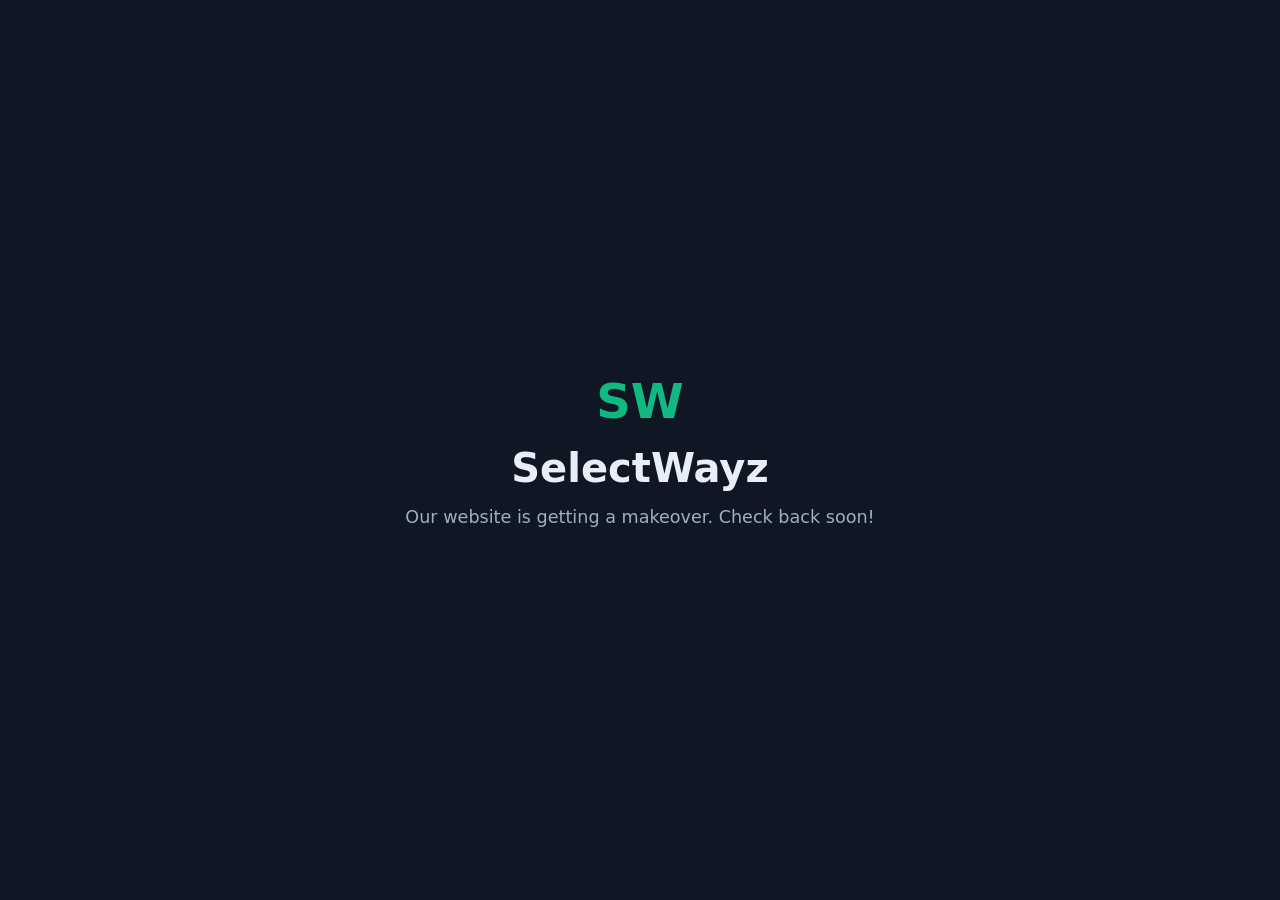
==== commit 21b9146a: "Create index.html" ====
--- a/index.html
+++ b/index.html
@@ -1,119 +1,52 @@
-<!DOCTYPE html>
-<html lang="en-US" data-ws-project="11286df6-979b-40f0-b985-33f8c561d238" data-ws-last-published="2025-09-09T21:58:08.288Z"><head><link rel="stylesheet" type="text/css" href="/assets/static/app_generated_index-6937cd5a.BiU6qYso.css"><meta charSet="UTF-8"/><meta name="viewport" content="width=device-width,initial-scale=1"/><meta property="og:url" content="https://url/"/><title>Home</title><meta property="og:title" content="Home"/><meta name="description" content="Lorem ipsum dolor sit amet, consectetur adipiscing elit. Fugiat nulla suspendisse tortor aenean dis placerat."/><meta property="og:description" content="Lorem ipsum dolor sit amet, consectetur adipiscing elit. Fugiat nulla suspendisse tortor aenean dis placerat."/><meta property="og:type" content="website"/><meta property="og:image"/><meta property="twitter:card" content="summary_large_image"/><link rel="icon" href="/assets/logo_r1qaJQiri6sK3rPyq-Sar.svg"/><link rel="preload" href="/assets/DMSans-VariableFont_opsz_wght__6AYEf42h6baL3cdAc77f.ttf" as="font" crossorigin="anonymous"/><link rel="preload" href="/assets/Group_kCTIep--Fowuzx8m9sVEU.svg" as="image"/><link rel="preload" href="/assets/bg-top-left_iDPdUzP3CXomJM1M8FrN6.svg" as="image"/></head><body class="w-body"><div class="w-box c1yh769p cnu4kgu crv1a4t cbrrmm8 cuo9dm5 c5egcmi c1xzir7e"><div style="display:contents"><div style="display:contents"><div class="w-html-embed"><style>
-  /* So we don't need to add a token to every paragraph to remove margin. */
-  p {
-    margin: 0;
-  }
-
-  li::marker {
-    color: var(--foreground-accent);
-  }
-</style></div><div class="w-html-embed"><style>
-:root {
-  --ani-duration: var(--duration-default, .2s);
-  --ani-delay: 0s;
-  --ani-slide-offset: 20%;
-  --ani-zoom-in-scale: 1;
-  --ani-zoom-out-scale: .85;
-  --ani-flip-rotate: 30deg;
-  --ani-easing: var(--easing-default, ease);
-  --ani-fill-mode: forwards;
-}
-[data-ani]:not([data-ani-children]),[data-ani-children]:not([data-ani-progress])>*{animation-duration:var(--ani-duration);animation-delay:var(--ani-delay);animation-timing-function:var(--ani-easing);animation-fill-mode:var(--ani-fill-mode);opacity:0}[data-ani-progress]:not([data-ani-children]),[data-ani-children]:not([data-ani])>*{transition-property:opacity,transform;transition-duration:var(--ani-duration);transition-timing-function:var(--ani-easing);opacity:0}
-@keyframes fadeIn{from{opacity:0}
-to{opacity:1}}
-@keyframes fadeOut{from{opacity:1}
-to{opacity:0}}[data-ani-children][data-ani='fade']>.in,[data-ani='fade']:where(.in:not([data-state]),[data-state$='open'],[data-state='active']){animation-name:fadeIn}[data-ani-children][data-ani='fade']>.out,[data-ani='fade']:where(.out:not([data-state]),[data-state='closed'],[data-state='inactive']){animation-name:fadeOut}
-@keyframes slideIn{from{opacity:0;translate:var(--ani-slide-transform)}
-to{opacity:1;translate:none}}
-@keyframes slideOut{from{opacity:1;translate:none}
-to{opacity:0;translate:var(--ani-slide-transform)}}[data-ani-children][data-ani|='slide']>.in,[data-ani|='slide']:where(.in:not([data-state]),[data-state$='open'],[data-state='active']){animation-name:slideIn}[data-ani-children][data-ani|='slide']>.out,[data-ani|='slide']:where(.out:not([data-state]),[data-state='closed'],[data-state='inactive']){animation-name:slideOut}[data-ani='slide-up']{--ani-slide-transform:0 var(--ani-slide-offset)}[data-ani='slide-down']{--ani-slide-transform:0 calc(-1*var(--ani-slide-offset))}[data-ani='slide-left']{--ani-slide-transform:var(--ani-slide-offset)}[data-ani='slide-right']{--ani-slide-transform:calc(-1*var(--ani-slide-offset))}
-@keyframes zoomIn{from{opacity:0;scale:var(--ani-zoom-out-scale)}
-to{opacity:1;scale:1}}
-@keyframes zoomOut{from{opacity:1;scale:1}
-to{opacity:0;scale:var(--ani-zoom-in-scale)}}[data-ani-children][data-ani='zoom']>.in,[data-ani|='zoom']:where(.in:not([data-state]),[data-state$='open'],[data-state='active']){animation-name:zoomIn}[data-ani-children][data-ani='zoom']>.out,[data-ani|='zoom']:where(.out:not([data-state]),[data-state='closed'],[data-state='inactive']){animation-name:zoomOut}[data-ani-children][data-ani-progress='zoom']>*,[data-ani-progress='zoom']:not([data-ani-children]){transform:scale(var(--ani-zoom-out-scale))}
-@keyframes flipInY{from{rotate:y var(--ani-flip-rotate);perspective:2000px;opacity:0}
-to{rotate:y 0;opacity:1}}
-@keyframes flipOutY{from{rotate:y 0;opacity:1}
-to{perspective:2000px;rotate:y var(--ani-flip-rotate);opacity:0}}
-@keyframes flipInX{from{perspective:2000px;rotate:x var(--ani-flip-rotate);opacity:0}
-to{rotate:x 0;opacity:1}}
-@keyframes flipOutX{from{rotate:x 0;opacity:1}
-to{perspective:2000px;rotate:x var(--ani-flip-rotate);opacity:0}}[data-ani-children][data-ani='flip-y']>.in,[data-ani='flip-y']:where(.in:not([data-state]),[data-state$='open'],[data-state='active']){animation-name:flipInY}[data-ani-children][data-ani='flip-x']>.in,[data-ani='flip-x']:where(.in:not([data-state]),[data-state$='open'],[data-state='active']){animation-name:flipInX}[data-ani-children][data-ani='flip-y']>.out,[data-ani='flip-y']:where(.out:not([data-state]),[data-state='closed'],[data-state='inactive']){animation-name:flipOutY}[data-ani-children][data-ani='flip-x']>.out,[data-ani='flip-x']:where(.out:not([data-state]),[data-state='closed'],[data-state='inactive']){animation-name:flipOutX}
-@keyframes expandDown{from{height:0}
-to{height:var(--newHeight)}}
-@keyframes expandUp{from{height:var(--newHeight)}
-to{height:0}}[data-ani='expand'],[data-ani='expand'][data-state='open'],[data-ani='expand'].in{--newHeight:var(--custom-height,var(--radix-accordion-content-height,var(--radix-collapsible-content-height,100%)));overflow:hidden;opacity:1}[data-ani-children][data-ani='expand']>.in,[data-ani='expand']:where(.in:not([data-state]),[data-state$='open'],[data-state='active']){animation:expandDown var(--ani-duration)var(--ani-easing)}[data-ani-children][data-ani='expand']>.out,[data-ani='expand']:where(.out:not([data-state]),[data-state='closed'],[data-state='inactive']){animation:expandUp var(--ani-duration)var(--ani-easing)}
-@media(prefers-reduced-motion:reduce){[data-ani]:not([data-ani-children]),[data-ani-progress]:not([data-ani-children]),[data-ani-children]>*{opacity:1;transform:none;animation:none;rotate:none;scale:none;translate:none}}
-</style></div><header class="w-box c1357293 c9jnjeu czr2pxy c155uc7w cry9bxc c1lxiyww c1qyy4dh c18v2pa2 c1z0l37u c1ml0hr7 c15hexcm"><div class="w-box cry9bxc c1qyy4dh c1wt8a7g c1s46o9r cdczzub c16a1k66 c1ksohct"><div style="display:contents"><div style="display:contents"></div></div><nav class="w-box cc3dq2t"><div style="display:contents"><div style="display:contents"><ul class="w-list c34dwh1 c1y6imu0 c1cn3fw9 cry9bxc c1z0l37u c1ml0hr7 c1e2b3ev ctf8nym c3v2c40 c174sw29 c1rstvfo c10x096o c1565yj9 c1cpmdss"><li class="w-list-item"><a href="/about" class="w-link cnrz8fp csru8nn ch11gwv c1md20bl c1e892th c1qyy4dh ct02u4h c1e7helk c1l0vha7 csyy8v5 c1bc2i7x c17r8x7j c135vpv5 c1knsirz cl60rel c1ib9cr2 c12mjb61 c16ndgv7 c1tplt1u">About</a></li><li class="w-list-item"><a href="/pricing" class="w-link cnrz8fp csru8nn ch11gwv c1md20bl c1e892th c1qyy4dh ct02u4h c1e7helk c1l0vha7 csyy8v5 c1bc2i7x c17r8x7j c135vpv5 c1knsirz cl60rel c1ib9cr2 c12mjb61 c16ndgv7 c1tplt1u">Pricing</a></li><li class="w-list-item"><a href="/tokens" class="w-link cnrz8fp csru8nn ch11gwv c1md20bl c1e892th c1qyy4dh ct02u4h c1e7helk c1l0vha7 csyy8v5 c1bc2i7x c17r8x7j c135vpv5 c1knsirz cl60rel c1ib9cr2 c12mjb61 c16ndgv7 c1tplt1u">Tokens</a></li><li class="w-list-item"><a href="/blog" class="w-link cnrz8fp csru8nn ch11gwv c1md20bl c1e892th c1qyy4dh ct02u4h c1e7helk c1l0vha7 csyy8v5 c1bc2i7x c17r8x7j c135vpv5 c1knsirz cl60rel c1ib9cr2 c12mjb61 c16ndgv7 c1tplt1u">Blog</a></li><li class="w-list-item"><a href="/contact" class="w-link cnrz8fp csru8nn ch11gwv c1md20bl c1e892th c1qyy4dh ct02u4h c1e7helk c1l0vha7 csyy8v5 c1bc2i7x c17r8x7j c135vpv5 c1knsirz cl60rel c1ib9cr2 c12mjb61 c16ndgv7 c1tplt1u">Contact</a></li></ul></div></div></nav></div></header></div></div><main class="w-box"><section class="w-box cna0hdz c1mzb2kd cdtylqg chmjof8 cavd3zn"><div class="w-box c1357293 c9jnjeu c11gzs80 c1fd0kk1 czr2pxy c155uc7w copqmak c1lfjoq7 c1vrexag c1wt8a7g ceu66s9 c1cdc69r c109i5bh co2qwzx cavd3zn cx6c9kw c174sw29 cvf6exy"><img alt="" width="1474" height="1474" src="/assets/selectwayz_geBzMLE6SqhxD-SrnuSrl.png" class="w-image cdwd3jx c1u3iqu9 coipioj c7uhlu c7oq1d0 cuf9c1i c1o373d6 c1gjpn04 c1dnch4g c1482uel cqtg27u" sizes="100vw" srcSet="/assets/selectwayz_geBzMLE6SqhxD-SrnuSrl.png 16w, /assets/selectwayz_geBzMLE6SqhxD-SrnuSrl.png 32w, /assets/selectwayz_geBzMLE6SqhxD-SrnuSrl.png 48w, /assets/selectwayz_geBzMLE6SqhxD-SrnuSrl.png 64w, /assets/selectwayz_geBzMLE6SqhxD-SrnuSrl.png 96w, /assets/selectwayz_geBzMLE6SqhxD-SrnuSrl.png 128w, /assets/selectwayz_geBzMLE6SqhxD-SrnuSrl.png 256w, /assets/selectwayz_geBzMLE6SqhxD-SrnuSrl.png 384w, /assets/selectwayz_geBzMLE6SqhxD-SrnuSrl.png 640w, /assets/selectwayz_geBzMLE6SqhxD-SrnuSrl.png 750w, /assets/selectwayz_geBzMLE6SqhxD-SrnuSrl.png 828w, /assets/selectwayz_geBzMLE6SqhxD-SrnuSrl.png 1080w, /assets/selectwayz_geBzMLE6SqhxD-SrnuSrl.png 1200w, /assets/selectwayz_geBzMLE6SqhxD-SrnuSrl.png 1920w, /assets/selectwayz_geBzMLE6SqhxD-SrnuSrl.png 2048w, /assets/selectwayz_geBzMLE6SqhxD-SrnuSrl.png 3840w" decoding="async" loading="lazy"/><div class="w-box cry9bxc c1lfjoq7 c1s46o9r cdczzub c16xs6ny ct02u4h"><div class="w-box cry9bxc c1lfjoq7 c1z0l37u c1ml0hr7"><h1 class="w-heading c11nr3ex c11dowh9 c32myit cwrra4i cg5i74l c10r87ok c1dhz37v c141ap1f">Asset Management Investment Strategies Tailored for Extraordinary Financial Success</h1></div></div><div class="w-box"></div></div></section><section class="w-box cna0hdz c1mzb2kd"></section><section class="w-box cna0hdz c1mzb2kd"><div class="w-box c1357293 c9jnjeu c11gzs80 c1fd0kk1 czr2pxy c155uc7w cry9bxc c1lfjoq7 c1778y6x c1wt8a7g c1s46o9r cdczzub cavd3zn"><img alt="" width="1282" height="1282" src="/assets/bg-circle-full-dark_4JkvxuV5WnVfe1KJdFZA7.svg" class="w-image cdwd3jx c5xg3qf c19enfhc c1u3iqu9 cz3mbmv c1o373d6 c1dnch4g cfk9cie c1482uel cqtg27u" sizes="100vw" srcSet="/assets/bg-circle-full-dark_4JkvxuV5WnVfe1KJdFZA7.svg 16w, /assets/bg-circle-full-dark_4JkvxuV5WnVfe1KJdFZA7.svg 32w, /assets/bg-circle-full-dark_4JkvxuV5WnVfe1KJdFZA7.svg 48w, /assets/bg-circle-full-dark_4JkvxuV5WnVfe1KJdFZA7.svg 64w, /assets/bg-circle-full-dark_4JkvxuV5WnVfe1KJdFZA7.svg 96w, /assets/bg-circle-full-dark_4JkvxuV5WnVfe1KJdFZA7.svg 128w, /assets/bg-circle-full-dark_4JkvxuV5WnVfe1KJdFZA7.svg 256w, /assets/bg-circle-full-dark_4JkvxuV5WnVfe1KJdFZA7.svg 384w, /assets/bg-circle-full-dark_4JkvxuV5WnVfe1KJdFZA7.svg 640w, /assets/bg-circle-full-dark_4JkvxuV5WnVfe1KJdFZA7.svg 750w, /assets/bg-circle-full-dark_4JkvxuV5WnVfe1KJdFZA7.svg 828w, /assets/bg-circle-full-dark_4JkvxuV5WnVfe1KJdFZA7.svg 1080w, /assets/bg-circle-full-dark_4JkvxuV5WnVfe1KJdFZA7.svg 1200w, /assets/bg-circle-full-dark_4JkvxuV5WnVfe1KJdFZA7.svg 1920w, /assets/bg-circle-full-dark_4JkvxuV5WnVfe1KJdFZA7.svg 2048w, /assets/bg-circle-full-dark_4JkvxuV5WnVfe1KJdFZA7.svg 3840w" decoding="async" loading="lazy"/><div class="w-box copqmak c10zkoym cejtdrx co2qwzx c1vrexag ct8c5y2 cx6c9kw c174sw29 c1ciuywf"><div class="w-box cry9bxc c1lfjoq7 c18v2pa2 c1z0l37u c1ml0hr7 cgl7u82 crlid6h caoqbwa c1aguln c1trky77 c15hexcm"><div class="w-box cry9bxc c1lfjoq7 c1z0l37u c1ml0hr7"><div class="w-html-embed"><svg width="68" height="68" viewBox="0 0 68 68" fill="none" xmlns="http://www.w3.org/2000/svg">
-<rect width="68" height="68" rx="20" fill="#0328EE"></rect>
-<g opacity="0.84992" clip-path="url(#clip0_2_543)">
-<path fill-rule="evenodd" clip-rule="evenodd" d="M54.0855 26.1618H45.173C41.0255 26.1691 37.6655 29.4375 37.658 33.472C37.6524 37.5156 41.0161 40.7985 45.173 40.804H54.093V41.4464C54.093 48.5 49.807 52.6709 42.5539 52.6709H23.541C16.286 52.6709 12 48.5 12 41.4464V26.0836C12 19.03 16.286 14.8754 23.541 14.8754H42.5464C49.7995 14.8754 54.0855 19.03 54.0855 26.0836V26.1618ZM21.9751 26.1454H33.8454H33.8528H33.8678C34.7565 26.1418 35.4748 25.4374 35.4711 24.5712C35.4673 23.7068 34.7414 23.008 33.8528 23.0116H21.9751C21.0921 23.0153 20.3756 23.7123 20.3719 24.5731C20.3681 25.4374 21.0865 26.1418 21.9751 26.1454Z" fill="white"></path>
-<path opacity="0.4" d="M41.5438 34.3961C41.984 36.3934 43.7392 37.7986 45.7431 37.7621H52.583C53.4167 37.7621 54.0931 37.0732 54.0931 36.2216V30.906C54.0912 30.0563 53.4167 29.3656 52.583 29.3638H45.582C43.3026 29.3711 41.4616 31.2587 41.4652 33.5848C41.4652 33.8572 41.492 34.1294 41.5438 34.3961Z" fill="white"></path>
-<path d="M45.6742 35.6629C46.8365 35.6629 47.7788 34.7228 47.7788 33.5631C47.7788 32.4035 46.8365 31.4634 45.6742 31.4634C44.5118 31.4634 43.5695 32.4035 43.5695 33.5631C43.5695 34.7228 44.5118 35.6629 45.6742 35.6629Z" fill="white"></path>
-</g>
-<defs>
-<clipPath id="clip0_2_543">
-<rect width="43" height="39" fill="white" transform="translate(12 14)"></rect>
-</clipPath>
-</defs>
-</svg>
-</div><h3 class="w-heading cuoke4w c11dowh9 c32myit cwrra4i c12y6bqh">Trading Charts</h3></div></div><div class="w-box cry9bxc c1lfjoq7 c18v2pa2 c1z0l37u c1ml0hr7 cgl7u82 crlid6h caoqbwa c1aguln c1trky77 c15hexcm"><div class="w-box cry9bxc c1lfjoq7 c1z0l37u c1ml0hr7"><div class="w-html-embed"><svg width="68" height="68" viewBox="0 0 68 68" fill="none" xmlns="http://www.w3.org/2000/svg">
-<rect width="68" height="68" rx="20" fill="#0328EE"></rect>
-<g opacity="0.84992">
-<path d="M48.6973 19.5031C46.2007 16.491 42.8316 14.3197 39.05 13.2855C35.2685 12.2514 31.2586 12.4048 27.5677 13.7249C23.877 15.045 20.6851 17.4674 18.4278 20.6614C16.1705 23.8556 14.9579 27.6656 14.9554 31.5716V36.7537" stroke="white" stroke-opacity="0.4" stroke-width="4.92496" stroke-linecap="round" stroke-linejoin="round"></path>
-<path d="M21.0117 47.7568C23.6299 50.5201 27.0206 52.4369 30.7448 53.259C34.4691 54.0811 38.3554 53.7707 41.9005 52.368C45.4455 50.9651 48.4862 48.5346 50.6288 45.3911C52.7713 42.2475 53.9172 38.5357 53.9178 34.7361V31.286" stroke="white" stroke-opacity="0.4" stroke-width="4.92496" stroke-linecap="round" stroke-linejoin="round"></path>
-<path d="M23.5805 28.2664C23.5696 28.4742 23.5007 28.676 23.3779 28.8512L15.3067 40.2401C15.0841 40.5529 14.7176 40.7317 14.3332 40.7116C13.9487 40.6916 13.603 40.4755 13.4144 40.1413L6.58263 27.9744C6.38463 27.6204 6.39402 27.1863 6.61085 26.8419C6.82627 26.496 7.21182 26.2958 7.61858 26.3171L22.5215 27.095C22.9283 27.1163 23.2908 27.3554 23.4687 27.7219C23.5537 27.8945 23.5902 28.0824 23.5805 28.2664Z" fill="white"></path>
-<path d="M44.8516 38.6356C44.8588 38.4304 44.9233 38.2301 45.0414 38.0553L52.8076 26.6804C53.0219 26.3679 53.3804 26.1852 53.7599 26.1984C54.1396 26.2116 54.4844 26.4187 54.6762 26.7453L61.6269 38.6321C61.8284 38.9781 61.8267 39.4065 61.6186 39.75C61.4121 40.095 61.0352 40.299 60.6335 40.285L45.9167 39.7731C45.515 39.7592 45.1532 39.5294 44.9714 39.1709C44.8845 39.0021 44.8452 38.8173 44.8516 38.6356Z" fill="white"></path>
-</g>
-</svg>
-</div><h3 class="w-heading cuoke4w c11dowh9 c32myit cwrra4i c12y6bqh">Real Time Trading</h3></div></div></div><div style="display:block"></div></div></section><section class="w-box cna0hdz c1mzb2kd"><div class="w-box c1357293 c9jnjeu c11gzs80 c1fd0kk1 czr2pxy c155uc7w copqmak c1lfjoq7 c1qyy4dh c1wt8a7g cxjshtx c1cdc69r c1f64byh cstj0zg cavd3zn cx6c9kw c174sw29"><img alt="&quot;&quot;" width="1282" height="1282" src="/assets/bg-circle-full-dark_4JkvxuV5WnVfe1KJdFZA7.svg" class="w-image cdwd3jx c3qqn98 c1u3iqu9 cc3dq2t" sizes="100vw" srcSet="/assets/bg-circle-full-dark_4JkvxuV5WnVfe1KJdFZA7.svg 16w, /assets/bg-circle-full-dark_4JkvxuV5WnVfe1KJdFZA7.svg 32w, /assets/bg-circle-full-dark_4JkvxuV5WnVfe1KJdFZA7.svg 48w, /assets/bg-circle-full-dark_4JkvxuV5WnVfe1KJdFZA7.svg 64w, /assets/bg-circle-full-dark_4JkvxuV5WnVfe1KJdFZA7.svg 96w, /assets/bg-circle-full-dark_4JkvxuV5WnVfe1KJdFZA7.svg 128w, /assets/bg-circle-full-dark_4JkvxuV5WnVfe1KJdFZA7.svg 256w, /assets/bg-circle-full-dark_4JkvxuV5WnVfe1KJdFZA7.svg 384w, /assets/bg-circle-full-dark_4JkvxuV5WnVfe1KJdFZA7.svg 640w, /assets/bg-circle-full-dark_4JkvxuV5WnVfe1KJdFZA7.svg 750w, /assets/bg-circle-full-dark_4JkvxuV5WnVfe1KJdFZA7.svg 828w, /assets/bg-circle-full-dark_4JkvxuV5WnVfe1KJdFZA7.svg 1080w, /assets/bg-circle-full-dark_4JkvxuV5WnVfe1KJdFZA7.svg 1200w, /assets/bg-circle-full-dark_4JkvxuV5WnVfe1KJdFZA7.svg 1920w, /assets/bg-circle-full-dark_4JkvxuV5WnVfe1KJdFZA7.svg 2048w, /assets/bg-circle-full-dark_4JkvxuV5WnVfe1KJdFZA7.svg 3840w" decoding="async" loading="lazy"/><div class="w-box cry9bxc c1lfjoq7 c1z0l37u c1ml0hr7"><h2 class="w-heading c1dxq9cf c11dowh9 c32myit cwrra4i c12y6bqh">Earn daily rewards on your idle tokens</h2><div class="w-box cejtdrx cry9bxc c1lfjoq7 c10zkoym ct8c5y2"><div class="w-box cry9bxc c1qyy4dh c1wt8a7g cn6056e c1117wcl"><div class="w-html-embed"><svg width="46" height="46" viewBox="0 0 46 46" fill="none" xmlns="http://www.w3.org/2000/svg">
-<rect width="46" height="46" rx="13" fill="#0328EE"></rect>
-<g clip-path="url(#clip0_2_579)">
-<path opacity="0.4" d="M29.8492 7H15.3484C10.0641 7 7.07007 9.99399 7.07007 15.2783V29.7654C7.07007 35.0497 10.0641 38.0437 15.3484 38.0437H29.8492C35.1336 38.0437 38.1138 35.0497 38.1138 29.7654V15.2783C38.1138 9.99399 35.1336 7 29.8492 7Z" fill="white"></path>
-<path d="M31.9976 21.8948V27.5382H26.3542" stroke="white" stroke-width="2.5" stroke-linecap="round" stroke-linejoin="round"></path>
-<path d="M31.9976 27.5381L25.3601 20.9006C25.2436 20.7841 25.1054 20.6916 24.9532 20.6285C24.801 20.5655 24.6378 20.533 24.4731 20.533C24.3083 20.533 24.1452 20.5655 23.993 20.6285C23.8407 20.6916 23.7025 20.7841 23.586 20.9006L20.9708 23.5158C20.8543 23.6323 20.7161 23.7248 20.5639 23.7878C20.4117 23.8509 20.2485 23.8834 20.0838 23.8834C19.919 23.8834 19.7559 23.8509 19.6037 23.7878C19.4514 23.7248 19.3132 23.6323 19.1967 23.5158L13.1863 17.5054" stroke="white" stroke-width="2.5" stroke-linecap="round" stroke-linejoin="round"></path>
-</g>
-<defs>
-<clipPath id="clip0_2_579">
-<rect width="32" height="32" fill="white" transform="translate(7 7)"></rect>
-</clipPath>
-</defs>
-</svg>
-</div><p class="w-paragraph">Lowest fees in market</p></div><div class="w-box cry9bxc c1qyy4dh c1wt8a7g cn6056e c1117wcl"><div class="w-html-embed"><svg width="46" height="46" viewBox="0 0 46 46" fill="none" xmlns="http://www.w3.org/2000/svg">
-<rect width="46" height="46" rx="13" fill="#0328EE"></rect>
-<g clip-path="url(#clip0_2_587)">
-<path d="M22.5917 41.1133C32.3073 41.1133 40.1834 33.2373 40.1834 23.5216C40.1834 13.806 32.3073 5.92993 22.5917 5.92993C12.8761 5.92993 5 13.806 5 23.5216C5 33.2373 12.8761 41.1133 22.5917 41.1133Z" fill="white" fill-opacity="0.4"></path>
-<path d="M26.0348 12.658C26.0348 12.2125 25.4962 11.9895 25.1813 12.3044L13.711 23.7747C13.5906 23.8953 13.5086 24.0488 13.4754 24.216C13.4422 24.3831 13.4593 24.5564 13.5244 24.7138C13.5896 24.8713 13.7 25.0059 13.8417 25.1006C13.9833 25.1954 14.1499 25.246 14.3203 25.2462H18.6487C18.9248 25.2462 19.1487 25.4701 19.1487 25.7462V34.3856C19.1487 34.831 19.6872 35.0541 20.0022 34.7391L31.4725 23.2689C31.5929 23.1483 31.6749 22.9947 31.7081 22.8276C31.7413 22.6604 31.7242 22.4872 31.659 22.3297C31.5938 22.1723 31.4834 22.0377 31.3418 21.9429C31.2001 21.8482 31.0336 21.7975 30.8632 21.7974H26.5348C26.2587 21.7974 26.0348 21.5735 26.0348 21.2974V12.658Z" fill="white"></path>
-</g>
-<defs>
-<clipPath id="clip0_2_587">
-<rect width="36" height="37" fill="white" transform="translate(5 5)"></rect>
-</clipPath>
-</defs>
-</svg>
-</div><p class="w-paragraph">Fast and secure transactions</p></div><div class="w-box cry9bxc c1qyy4dh c1wt8a7g cn6056e c1117wcl"><div class="w-html-embed"><svg width="46" height="46" viewBox="0 0 46 46" fill="none" xmlns="http://www.w3.org/2000/svg">
-<rect width="46" height="46" rx="13" fill="#0328EE"></rect>
-<g clip-path="url(#clip0_2_594)">
-<path d="M17.7086 19.5681V15.3489C17.7086 13.7823 18.3285 12.2799 19.4318 11.1722C20.5351 10.0645 22.0315 9.44214 23.5919 9.44214C25.1522 9.44214 26.6486 10.0645 27.7519 11.1722C28.8553 12.2799 29.4751 13.7823 29.4751 15.3489V19.5681" stroke="white" stroke-opacity="0.4" stroke-width="4" stroke-linecap="round" stroke-linejoin="round"></path>
-<path d="M31.758 18.2656H15.4258C13.2166 18.2656 11.4258 20.0565 11.4258 22.2656V35.6012C11.4258 37.8104 13.2166 39.6012 15.4258 39.6012H31.758C33.9671 39.6012 35.758 37.8104 35.758 35.6012V22.2656C35.758 20.0565 33.9671 18.2656 31.758 18.2656Z" fill="white"></path>
-</g>
-<defs>
-<clipPath id="clip0_2_594">
-<rect width="25" height="33" fill="white" transform="translate(11 7)"></rect>
-</clipPath>
-</defs>
-</svg>
-</div><p class="w-paragraph">256-bit secure encryption</p></div></div></div></div></section><section class="w-box cz4drm4 c1qwo2kv"><div class="w-box c1357293 c9jnjeu c11gzs80 c1fd0kk1 czr2pxy c155uc7w copqmak c1lfjoq7 c1qyy4dh c1wt8a7g c1s46o9r c1cdc69r cevxs5e cstj0zg cavd3zn cx6c9kw c13vvg1g cmoe9jo c1obig1w"><div class="w-box cavd3zn cz3uemc czr2pxy c1bkqfhr"></div><div class="w-box cry9bxc c1lfjoq7 c1z0l37u c1ml0hr7 cdsjpcc ca97va1 ctl2oms"><h2 class="w-heading c1dxq9cf c11dowh9 c32myit cwrra4i c12y6bqh">Explore endless possibilities with FinanceFlow</h2></div></div></section><section class="w-box cna0hdz c1mzb2kd"><div class="w-box c1357293 c9jnjeu c11gzs80 c1fd0kk1 czr2pxy c155uc7w cry9bxc c1lfjoq7 c1778y6x c1wt8a7g c1s46o9r cdczzub cavd3zn"><img alt="&quot;&quot;" width="1282" height="1282" src="/assets/bg-circle-full-dark_4JkvxuV5WnVfe1KJdFZA7.svg" class="w-image cdwd3jx ck5o0d5 c1u3iqu9 c18mhbe3 c185cae5" sizes="100vw" srcSet="/assets/bg-circle-full-dark_4JkvxuV5WnVfe1KJdFZA7.svg 16w, /assets/bg-circle-full-dark_4JkvxuV5WnVfe1KJdFZA7.svg 32w, /assets/bg-circle-full-dark_4JkvxuV5WnVfe1KJdFZA7.svg 48w, /assets/bg-circle-full-dark_4JkvxuV5WnVfe1KJdFZA7.svg 64w, /assets/bg-circle-full-dark_4JkvxuV5WnVfe1KJdFZA7.svg 96w, /assets/bg-circle-full-dark_4JkvxuV5WnVfe1KJdFZA7.svg 128w, /assets/bg-circle-full-dark_4JkvxuV5WnVfe1KJdFZA7.svg 256w, /assets/bg-circle-full-dark_4JkvxuV5WnVfe1KJdFZA7.svg 384w, /assets/bg-circle-full-dark_4JkvxuV5WnVfe1KJdFZA7.svg 640w, /assets/bg-circle-full-dark_4JkvxuV5WnVfe1KJdFZA7.svg 750w, /assets/bg-circle-full-dark_4JkvxuV5WnVfe1KJdFZA7.svg 828w, /assets/bg-circle-full-dark_4JkvxuV5WnVfe1KJdFZA7.svg 1080w, /assets/bg-circle-full-dark_4JkvxuV5WnVfe1KJdFZA7.svg 1200w, /assets/bg-circle-full-dark_4JkvxuV5WnVfe1KJdFZA7.svg 1920w, /assets/bg-circle-full-dark_4JkvxuV5WnVfe1KJdFZA7.svg 2048w, /assets/bg-circle-full-dark_4JkvxuV5WnVfe1KJdFZA7.svg 3840w" decoding="async" loading="lazy"/><div class="w-box copqmak c1s46o9r cejtdrx co2qwzx c1vrexag c1cdc69r cx6c9kw c174sw29 c44uyy9"><div class="w-box cry9bxc c1lfjoq7 c18v2pa2 c1z0l37u c1ml0hr7 cgl7u82 crlid6h caoqbwa c1aguln c1trky77 c15hexcm"></div><div class="w-box cry9bxc c1lfjoq7 c18v2pa2 c1z0l37u c1ml0hr7 cgl7u82 crlid6h caoqbwa c1aguln c1trky77 c15hexcm"></div><div class="w-box cry9bxc c1lfjoq7 c18v2pa2 c1z0l37u c1ml0hr7 cgl7u82 crlid6h caoqbwa c1aguln c1trky77 c15hexcm"></div></div></div></section><section class="w-box cna0hdz c1mzb2kd"><div class="w-box c1357293 c9jnjeu c11gzs80 c1fd0kk1 czr2pxy c155uc7w copqmak c1lfjoq7 c1qyy4dh c1wt8a7g cxjshtx c1cdc69r c1f64byh cstj0zg cx6c9kw c174sw29 cu4c3t1"><div class="w-box cry9bxc c1lfjoq7 c1z0l37u c1ml0hr7"><h2 class="w-heading c1dxq9cf c11dowh9 c32myit cwrra4i c12y6bqh">Get started today</h2><div class="w-box cejtdrx cry9bxc c1lfjoq7 c10zkoym ct8c5y2"><div class="w-box cry9bxc c1qyy4dh c1wt8a7g cn6056e c1117wcl"><p class="w-paragraph"><div class="w-html-embed"><svg width="46" height="46" viewBox="0 0 46 46" fill="none" xmlns="http://www.w3.org/2000/svg">
-<rect width="46" height="46" rx="13" fill="#0328EE"></rect>
-<g clip-path="url(#clip0_2_594)">
-<path d="M17.7086 19.5681V15.3489C17.7086 13.7823 18.3285 12.2799 19.4318 11.1722C20.5351 10.0645 22.0315 9.44214 23.5919 9.44214C25.1522 9.44214 26.6486 10.0645 27.7519 11.1722C28.8553 12.2799 29.4751 13.7823 29.4751 15.3489V19.5681" stroke="white" stroke-opacity="0.4" stroke-width="4" stroke-linecap="round" stroke-linejoin="round"></path>
-<path d="M31.758 18.2656H15.4258C13.2166 18.2656 11.4258 20.0565 11.4258 22.2656V35.6012C11.4258 37.8104 13.2166 39.6012 15.4258 39.6012H31.758C33.9671 39.6012 35.758 37.8104 35.758 35.6012V22.2656C35.758 20.0565 33.9671 18.2656 31.758 18.2656Z" fill="white"></path>
-</g>
-<defs>
-<clipPath id="clip0_2_594">
-<rect width="25" height="33" fill="white" transform="translate(11 7)"></rect>
-</clipPath>
-</defs>
-</svg>
-</div><span class="w-element">Start trading</span></p></div></div></div></div></section><section class="w-box cna0hdz c1mzb2kd c1ns98mi"><div class="w-box c1357293 c9jnjeu c11gzs80 c1fd0kk1 czr2pxy c155uc7w cry9bxc c1lfjoq7 c1778y6x c1wt8a7g c1s46o9r cdczzub"><div class="w-box cry9bxc c1lxiyww c1z0l37u c1ml0hr7 c1qyy4dh c18v2pa2 cuj80l1 cq4dxli czqy8m4 c10x096o c174sw29"><h2 class="w-heading c1dxq9cf c11dowh9 c32myit cwrra4i c12y6bqh">Browse our latest news</h2></div><div class="w-box copqmak c1s46o9r cejtdrx co2qwzx c1vrexag c1cdc69r cx6c9kw c174sw29 c1ciuywf"><a href="/blog/:slug" class="w-link cry9bxc c1lfjoq7 c18v2pa2 c1z0l37u c1ml0hr7 cgl7u82 crlid6h caoqbwa c1aguln c1trky77 cdtylqg chmjof8 c135vpv5 cnrz8fp c1rt687o cd3iwfe c1yhcvvf cwc6hbl c11r52nx cav21ye c1tm2hpp c18knjwi c1mndk66 c1kvaui c16zzo80 crwrm4p cl60rel c8gppyh"><div class="w-box cry9bxc c1lfjoq7 c1z0l37u c1ml0hr7 c16xs6ny c1wt8a7g cavd3zn"><img alt="" width="2396" height="1348" src="/assets/60e4a1e7380756935be7fc46_image-blog-6-crypto-template-p-1600.jpeg_Z5MJhEOOtG46k7eOdICTQ.png" class="w-image" sizes="100vw" srcSet="/assets/60e4a1e7380756935be7fc46_image-blog-6-crypto-template-p-1600.jpeg_Z5MJhEOOtG46k7eOdICTQ.png 16w, /assets/60e4a1e7380756935be7fc46_image-blog-6-crypto-template-p-1600.jpeg_Z5MJhEOOtG46k7eOdICTQ.png 32w, /assets/60e4a1e7380756935be7fc46_image-blog-6-crypto-template-p-1600.jpeg_Z5MJhEOOtG46k7eOdICTQ.png 48w, /assets/60e4a1e7380756935be7fc46_image-blog-6-crypto-template-p-1600.jpeg_Z5MJhEOOtG46k7eOdICTQ.png 64w, /assets/60e4a1e7380756935be7fc46_image-blog-6-crypto-template-p-1600.jpeg_Z5MJhEOOtG46k7eOdICTQ.png 96w, /assets/60e4a1e7380756935be7fc46_image-blog-6-crypto-template-p-1600.jpeg_Z5MJhEOOtG46k7eOdICTQ.png 128w, /assets/60e4a1e7380756935be7fc46_image-blog-6-crypto-template-p-1600.jpeg_Z5MJhEOOtG46k7eOdICTQ.png 256w, /assets/60e4a1e7380756935be7fc46_image-blog-6-crypto-template-p-1600.jpeg_Z5MJhEOOtG46k7eOdICTQ.png 384w, /assets/60e4a1e7380756935be7fc46_image-blog-6-crypto-template-p-1600.jpeg_Z5MJhEOOtG46k7eOdICTQ.png 640w, /assets/60e4a1e7380756935be7fc46_image-blog-6-crypto-template-p-1600.jpeg_Z5MJhEOOtG46k7eOdICTQ.png 750w, /assets/60e4a1e7380756935be7fc46_image-blog-6-crypto-template-p-1600.jpeg_Z5MJhEOOtG46k7eOdICTQ.png 828w, /assets/60e4a1e7380756935be7fc46_image-blog-6-crypto-template-p-1600.jpeg_Z5MJhEOOtG46k7eOdICTQ.png 1080w, /assets/60e4a1e7380756935be7fc46_image-blog-6-crypto-template-p-1600.jpeg_Z5MJhEOOtG46k7eOdICTQ.png 1200w, /assets/60e4a1e7380756935be7fc46_image-blog-6-crypto-template-p-1600.jpeg_Z5MJhEOOtG46k7eOdICTQ.png 1920w, /assets/60e4a1e7380756935be7fc46_image-blog-6-crypto-template-p-1600.jpeg_Z5MJhEOOtG46k7eOdICTQ.png 2048w, /assets/60e4a1e7380756935be7fc46_image-blog-6-crypto-template-p-1600.jpeg_Z5MJhEOOtG46k7eOdICTQ.png 3840w" decoding="async" loading="lazy"/><div class="w-box c1sche0c c1l2989r c1w5x00x c7ycb0a c13u1snz cl7jefz c1sf5l1b cu385pj cvghewe cfzf927 c1noknrj c1cb3y4c co8gpyk c1tme1mb cvy6962 cdwd3jx c1dj4rt4 c1lvkmhk c1d7r856 cd3iwfe c1yhcvvf cwc6hbl c11r52nx c17wqig6">Products</div></div><div class="w-box cry9bxc c1lfjoq7 c1z0l37u c1ml0hr7 c1fd0kk1 c11gzs80 cdsjpcc"></div><hr class="w-separator c2uxojo cblpe2z c32myit cwrra4i cvy6962 c960zyt"/><div class="w-box cry9bxc c1lxiyww c1z0l37u c1ml0hr7 c11gzs80 ca97va1 c1fd0kk1"></div></a><a href="/blog/:slug" class="w-link cry9bxc c1lfjoq7 c18v2pa2 c1z0l37u c1ml0hr7 cgl7u82 crlid6h caoqbwa c1aguln c1trky77 cdtylqg chmjof8 c135vpv5 cnrz8fp c1rt687o cd3iwfe c1yhcvvf cwc6hbl c11r52nx cav21ye c1tm2hpp c18knjwi c1mndk66 c1kvaui c16zzo80 crwrm4p cl60rel c8gppyh"><div class="w-box cry9bxc c1lfjoq7 c1z0l37u c1ml0hr7 c16xs6ny c1wt8a7g cavd3zn"><img alt="Laptop with colorful lighting" width="764" height="430" src="/assets/60e4a1e7380756935be7fc46_image-blog-6-crypto-template-p-800.jpeg_z1jq8McHWeSD0MaqvsfMT.png" class="w-image" sizes="100vw" srcSet="/assets/60e4a1e7380756935be7fc46_image-blog-6-crypto-template-p-800.jpeg_z1jq8McHWeSD0MaqvsfMT.png 16w, /assets/60e4a1e7380756935be7fc46_image-blog-6-crypto-template-p-800.jpeg_z1jq8McHWeSD0MaqvsfMT.png 32w, /assets/60e4a1e7380756935be7fc46_image-blog-6-crypto-template-p-800.jpeg_z1jq8McHWeSD0MaqvsfMT.png 48w, /assets/60e4a1e7380756935be7fc46_image-blog-6-crypto-template-p-800.jpeg_z1jq8McHWeSD0MaqvsfMT.png 64w, /assets/60e4a1e7380756935be7fc46_image-blog-6-crypto-template-p-800.jpeg_z1jq8McHWeSD0MaqvsfMT.png 96w, /assets/60e4a1e7380756935be7fc46_image-blog-6-crypto-template-p-800.jpeg_z1jq8McHWeSD0MaqvsfMT.png 128w, /assets/60e4a1e7380756935be7fc46_image-blog-6-crypto-template-p-800.jpeg_z1jq8McHWeSD0MaqvsfMT.png 256w, /assets/60e4a1e7380756935be7fc46_image-blog-6-crypto-template-p-800.jpeg_z1jq8McHWeSD0MaqvsfMT.png 384w, /assets/60e4a1e7380756935be7fc46_image-blog-6-crypto-template-p-800.jpeg_z1jq8McHWeSD0MaqvsfMT.png 640w, /assets/60e4a1e7380756935be7fc46_image-blog-6-crypto-template-p-800.jpeg_z1jq8McHWeSD0MaqvsfMT.png 750w, /assets/60e4a1e7380756935be7fc46_image-blog-6-crypto-template-p-800.jpeg_z1jq8McHWeSD0MaqvsfMT.png 828w, /assets/60e4a1e7380756935be7fc46_image-blog-6-crypto-template-p-800.jpeg_z1jq8McHWeSD0MaqvsfMT.png 1080w, /assets/60e4a1e7380756935be7fc46_image-blog-6-crypto-template-p-800.jpeg_z1jq8McHWeSD0MaqvsfMT.png 1200w, /assets/60e4a1e7380756935be7fc46_image-blog-6-crypto-template-p-800.jpeg_z1jq8McHWeSD0MaqvsfMT.png 1920w" decoding="async" loading="lazy"/><div class="w-box c1sche0c c1l2989r c1w5x00x c7ycb0a c13u1snz cl7jefz c1sf5l1b cu385pj cvghewe cfzf927 c1noknrj c1cb3y4c co8gpyk c1tme1mb cvy6962 cdwd3jx c1dj4rt4 c1lvkmhk c1d7r856 cd3iwfe c1yhcvvf cwc6hbl c11r52nx c17wqig6">Products</div></div><div class="w-box cry9bxc c1lfjoq7 c1z0l37u c1ml0hr7 c1fd0kk1 c11gzs80 cdsjpcc"></div><hr class="w-separator c2uxojo cblpe2z c32myit cwrra4i cvy6962 c960zyt"/><div class="w-box cry9bxc c1lxiyww c1z0l37u c1ml0hr7 c11gzs80 ca97va1 c1fd0kk1"></div></a><a href="/blog/:slug" class="w-link cry9bxc c1lfjoq7 c18v2pa2 c1z0l37u c1ml0hr7 cgl7u82 crlid6h caoqbwa c1aguln c1trky77 cdtylqg chmjof8 c135vpv5 cnrz8fp c1rt687o cd3iwfe c1yhcvvf cwc6hbl c11r52nx cav21ye c1tm2hpp c18knjwi c1mndk66 c1kvaui c16zzo80 crwrm4p cl60rel c8gppyh"><div class="w-box cry9bxc c1lfjoq7 c1z0l37u c1ml0hr7 c16xs6ny c1wt8a7g cavd3zn"><img alt="Laptop with colorful lighting" width="764" height="430" src="/assets/60e4a1e7380756935be7fc46_image-blog-6-crypto-template-p-800.jpeg_z1jq8McHWeSD0MaqvsfMT.png" class="w-image" sizes="100vw" srcSet="/assets/60e4a1e7380756935be7fc46_image-blog-6-crypto-template-p-800.jpeg_z1jq8McHWeSD0MaqvsfMT.png 16w, /assets/60e4a1e7380756935be7fc46_image-blog-6-crypto-template-p-800.jpeg_z1jq8McHWeSD0MaqvsfMT.png 32w, /assets/60e4a1e7380756935be7fc46_image-blog-6-crypto-template-p-800.jpeg_z1jq8McHWeSD0MaqvsfMT.png 48w, /assets/60e4a1e7380756935be7fc46_image-blog-6-crypto-template-p-800.jpeg_z1jq8McHWeSD0MaqvsfMT.png 64w, /assets/60e4a1e7380756935be7fc46_image-blog-6-crypto-template-p-800.jpeg_z1jq8McHWeSD0MaqvsfMT.png 96w, /assets/60e4a1e7380756935be7fc46_image-blog-6-crypto-template-p-800.jpeg_z1jq8McHWeSD0MaqvsfMT.png 128w, /assets/60e4a1e7380756935be7fc46_image-blog-6-crypto-template-p-800.jpeg_z1jq8McHWeSD0MaqvsfMT.png 256w, /assets/60e4a1e7380756935be7fc46_image-blog-6-crypto-template-p-800.jpeg_z1jq8McHWeSD0MaqvsfMT.png 384w, /assets/60e4a1e7380756935be7fc46_image-blog-6-crypto-template-p-800.jpeg_z1jq8McHWeSD0MaqvsfMT.png 640w, /assets/60e4a1e7380756935be7fc46_image-blog-6-crypto-template-p-800.jpeg_z1jq8McHWeSD0MaqvsfMT.png 750w, /assets/60e4a1e7380756935be7fc46_image-blog-6-crypto-template-p-800.jpeg_z1jq8McHWeSD0MaqvsfMT.png 828w, /assets/60e4a1e7380756935be7fc46_image-blog-6-crypto-template-p-800.jpeg_z1jq8McHWeSD0MaqvsfMT.png 1080w, /assets/60e4a1e7380756935be7fc46_image-blog-6-crypto-template-p-800.jpeg_z1jq8McHWeSD0MaqvsfMT.png 1200w, /assets/60e4a1e7380756935be7fc46_image-blog-6-crypto-template-p-800.jpeg_z1jq8McHWeSD0MaqvsfMT.png 1920w" decoding="async" loading="lazy"/><div class="w-box c1sche0c c1l2989r c1w5x00x c7ycb0a c13u1snz cl7jefz c1sf5l1b cu385pj cvghewe cfzf927 c1noknrj c1cb3y4c co8gpyk c1tme1mb cvy6962 cdwd3jx c1dj4rt4 c1lvkmhk c1d7r856 cd3iwfe c1yhcvvf cwc6hbl c11r52nx c17wqig6">Products</div></div><div class="w-box cry9bxc c1lfjoq7 c1z0l37u c1ml0hr7 c1fd0kk1 c11gzs80 cdsjpcc"></div><hr class="w-separator c2uxojo cblpe2z c32myit cwrra4i cvy6962 c960zyt"/></a></div></div></section><section class="w-box cna0hdz c1mzb2kd c1ns98mi"><div class="w-box c1357293 c9jnjeu c11gzs80 c1fd0kk1 czr2pxy c155uc7w cry9bxc c1lfjoq7 c1778y6x c1wt8a7g c1s46o9r cdczzub"><div class="w-box cry9bxc c1lxiyww c1z0l37u c1ml0hr7 c1qyy4dh c18v2pa2 cuj80l1 cq4dxli czqy8m4 c10x096o c174sw29"></div><div class="w-box copqmak c1s46o9r cevxs5e co2qwzx c1vrexag c1cdc69r cx6c9kw c174sw29"></div></div></section></main><div style="display:contents"><div style="display:contents"><footer class="w-box cna0hdz c1mzb2kd cfgetg2"><div class="w-box c1357293 c9jnjeu c11gzs80 c1fd0kk1 czr2pxy c155uc7w cry9bxc c1lfjoq7 c1778y6x c1wt8a7g c1s46o9r cdczzub"><div class="w-box cry9bxc c1lfjoq7 cxjshtx c6fi6ij cmaksb1 c1i9o1yp"><div class="w-box cry9bxc c1lxiyww c18v2pa2 ca4qjwu c1cdc69r c1jjfh4b"><nav aria-labelledby="footerMenuTitle" class="w-box cry9bxc c1lfjoq7 c1z0l37u c1ml0hr7"><h2 id="footerMenuTitle" class="w-heading cuoke4w c11dowh9 c32myit cwrra4i c12y6bqh">Menu</h2><hr class="w-separator c2uxojo czr2pxy c32myit cwrra4i"/><ul class="w-list c34dwh1 c1y6imu0 c1cn3fw9 copqmak c1s46o9r c1117wcl cevxs5e co2qwzx c1vrexag ce07h1k ctf8nym c1y4fwd4 cx6c9kw c174sw29"><li class="w-list-item"><a href="/about" class="w-link cnrz8fp csru8nn ch11gwv c1md20bl c1e892th c1qyy4dh ct02u4h c1e7helk c1l0vha7 csyy8v5 c1bc2i7x c17r8x7j c135vpv5 c1knsirz cl60rel c1ib9cr2 c12mjb61 c16ndgv7 c1tplt1u">About</a></li><li class="w-list-item"><a href="/pricing" class="w-link cnrz8fp csru8nn ch11gwv c1md20bl c1e892th c1qyy4dh ct02u4h c1e7helk c1l0vha7 csyy8v5 c1bc2i7x c17r8x7j c135vpv5 c1knsirz cl60rel c1ib9cr2 c12mjb61 c16ndgv7 c1tplt1u">Pricing</a></li><li class="w-list-item"><a href="/tokens" class="w-link cnrz8fp csru8nn ch11gwv c1md20bl c1e892th c1qyy4dh ct02u4h c1e7helk c1l0vha7 csyy8v5 c1bc2i7x c17r8x7j c135vpv5 c1knsirz cl60rel c1ib9cr2 c12mjb61 c16ndgv7 c1tplt1u">Tokens</a></li><li class="w-list-item"><a href="/blog" class="w-link cnrz8fp csru8nn ch11gwv c1md20bl c1e892th c1qyy4dh ct02u4h c1e7helk c1l0vha7 csyy8v5 c1bc2i7x c17r8x7j c135vpv5 c1knsirz cl60rel c1ib9cr2 c12mjb61 c16ndgv7 c1tplt1u">Blog</a></li><li class="w-list-item"><a href="/contact" class="w-link cnrz8fp csru8nn ch11gwv c1md20bl c1e892th c1qyy4dh ct02u4h c1e7helk c1l0vha7 csyy8v5 c1bc2i7x c17r8x7j c135vpv5 c1knsirz cl60rel c1ib9cr2 c12mjb61 c16ndgv7 c1tplt1u">Contact</a></li></ul></nav></div></div><hr class="w-separator c2uxojo czr2pxy c32myit cwrra4i"/><div class="w-box cry9bxc c1qyy4dh c18v2pa2"><div class="w-text">© 2025 Selectwayz.com.</div><div class="w-box"><a class="w-link cnrz8fp csru8nn ch11gwv c1md20bl c1e892th c1qyy4dh ct02u4h c1e7helk c1l0vha7 csyy8v5 c1bc2i7x c17r8x7j c135vpv5 c1knsirz cl60rel c1ib9cr2 c12mjb61 c16ndgv7 c1tplt1u" href="#">Credit</a></div></div></div></footer></div></div></div><a href="https://webstudio.is/?via=badge" target="_blank" class="w-element csru8nn c1mb8swa c1qqyhy5 c1qyy4dh ct02u4h cjqo3r0 co75lnx c7f1npl c10yh23j c1sjzfnm c1ngdwug csxsvt6 c393lej c1foszxv c17xbrdu cifio cy1haag c1nk3tgl c1tby39 c1wcb3xr cze564a c15plmkp c135vpv5 c119suh8 cujxabw c142603 c1o3pxpk c1qc49wt"><div class="w-html-embed cauqto8 cs09067 c10l6bx clv8gve"><svg xmlns="http://www.w3.org/2000/svg" fill="currentColor" viewBox="0 0 16 16" width="100%" height="100%" style="display: block;"><path fill-rule="evenodd" d="m12.32 12.416 2.62-8.085a1.205 1.205 0 1 0-2.292-.746l-2.62 8.084a1.205 1.205 0 1 0 2.292.747Z" clip-rule="evenodd"/><path fill-rule="evenodd" d="M8 7.624c.297 0 .517.175.704.394.207.243.373.545.514.866.634 1.44.753 3.241.753 3.241a1.206 1.206 0 0 0 1.285 1.122 1.207 1.207 0 0 0 1.12-1.287s-.16-2.25-.952-4.05C10.744 6.364 9.594 5.208 8 5.208c-1.594 0-2.744 1.156-3.424 2.7-.792 1.8-.951 4.05-.951 4.05a1.207 1.207 0 0 0 1.12 1.288 1.206 1.206 0 0 0 1.284-1.122s.119-1.8.753-3.24a3.52 3.52 0 0 1 .514-.867c.187-.22.406-.394.704-.394Z" clip-rule="evenodd"/><path fill-rule="evenodd" d="M5.973 11.669 3.352 3.585a1.205 1.205 0 1 0-2.293.746l2.622 8.084a1.205 1.205 0 1 0 2.292-.746Z" clip-rule="evenodd"/></svg></div><div class="w-element">Built with Webstudio</div></a><script id="vike_pageContext" type="application/json">{"_urlRewrite":null,"pageId":"/pages/index","routeParams":{},"data":{"url":"https://url/","system":{"params":{},"search":{},"origin":"https://url"},"resources":{},"pageMeta":{"title":"Home","description":"Lorem ipsum dolor sit amet, consectetur adipiscing elit. Fugiat nulla suspendisse tortor aenean dis placerat.","excludePageFromSearch":"!undefined","language":"en-US","socialImageAssetName":"finance-flow-cover_clUvThmsiAv0Qb65uYQcP.png","socialImageUrl":"!undefined","status":"!undefined","redirect":"!undefined","custom":[]}}}</script><script id="vike_globalContext" type="application/json">{}</script><script src="/assets/entries/entry-server-routing.CXC478sa.js" type="module" async></script><link rel="modulepreload" href="/assets/entries/pages_index.BgvOUmfC.js" as="script" type="text/javascript"><link rel="modulepreload" href="/assets/chunks/chunk-XnWH4x6i.js" as="script" type="text/javascript"></body></html>
+<!doctype html>
+<html lang="en">
+<head>
+  <meta charset="utf-8" />
+  <meta name="viewport" content="width=device-width,initial-scale=1" />
+  <title>SelectWayz — Coming Soon</title>
+  <meta name="description" content="SelectWayz website under construction." />
+  <meta name="robots" content="noindex,nofollow" />
+  <style>
+    :root {
+      --bg: #0f1724;
+      --fg: #e6eef6;
+      --accent: #10b981;
+      font-family: system-ui, -apple-system, "Segoe UI", Roboto, sans-serif;
+    }
+    * { box-sizing: border-box; }
+    html, body {
+      height: 100%;
+      margin: 0;
+      background: var(--bg);
+      color: var(--fg);
+      display: flex;
+      align-items: center;
+      justify-content: center;
+      text-align: center;
+      padding: 2rem;
+    }
+    h1 {
+      font-size: 2.5rem;
+      margin: 0 0 1rem;
+    }
+    p {
+      margin: 0;
+      color: #a0aec0;
+      font-size: 1.1rem;
+    }
+    .logo {
+      font-size: 3rem;
+      font-weight: 700;
+      color: var(--accent);
+      margin-bottom: 1rem;
+    }
+  </style>
+</head>
+<body>
+  <main>
+    <div class="logo">SW</div>
+    <h1>SelectWayz</h1>
+    <p>Our website is getting a makeover. Check back soon!</p>
+  </main>
+</body>
+</html>
